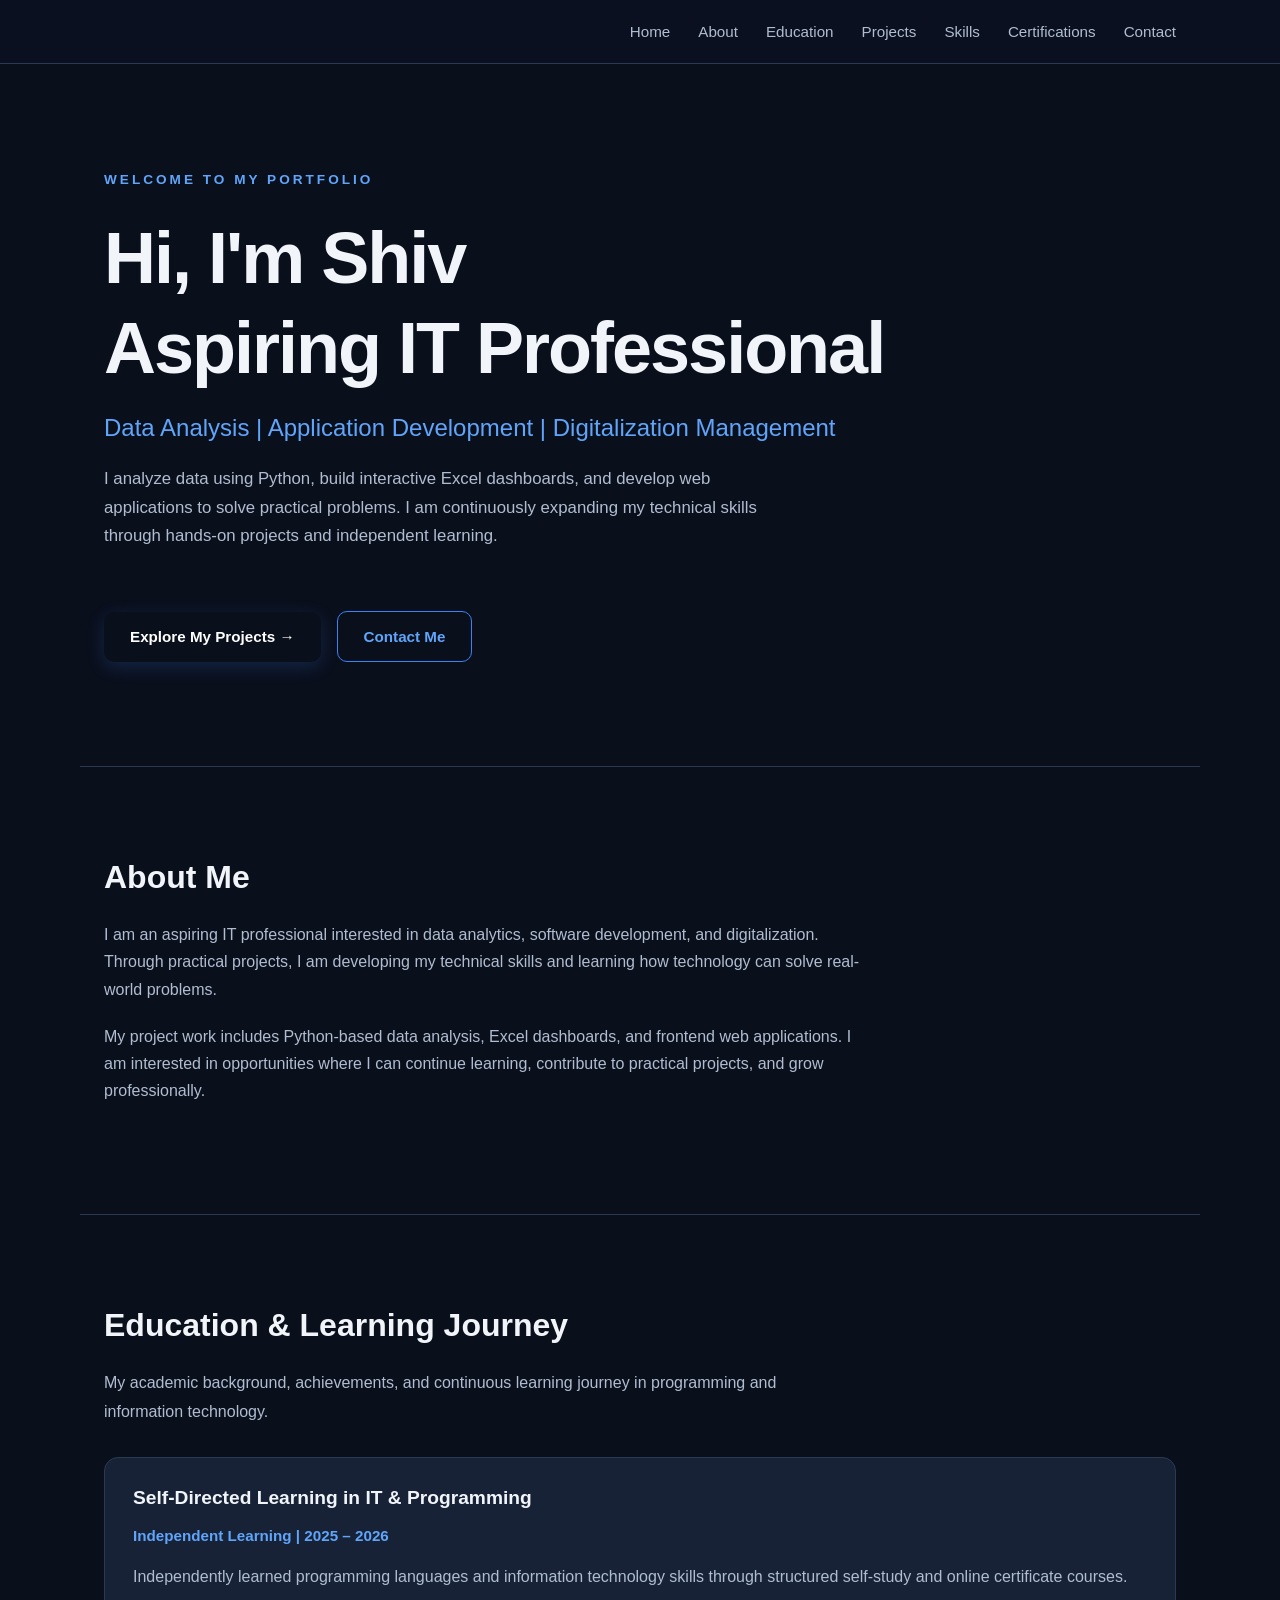
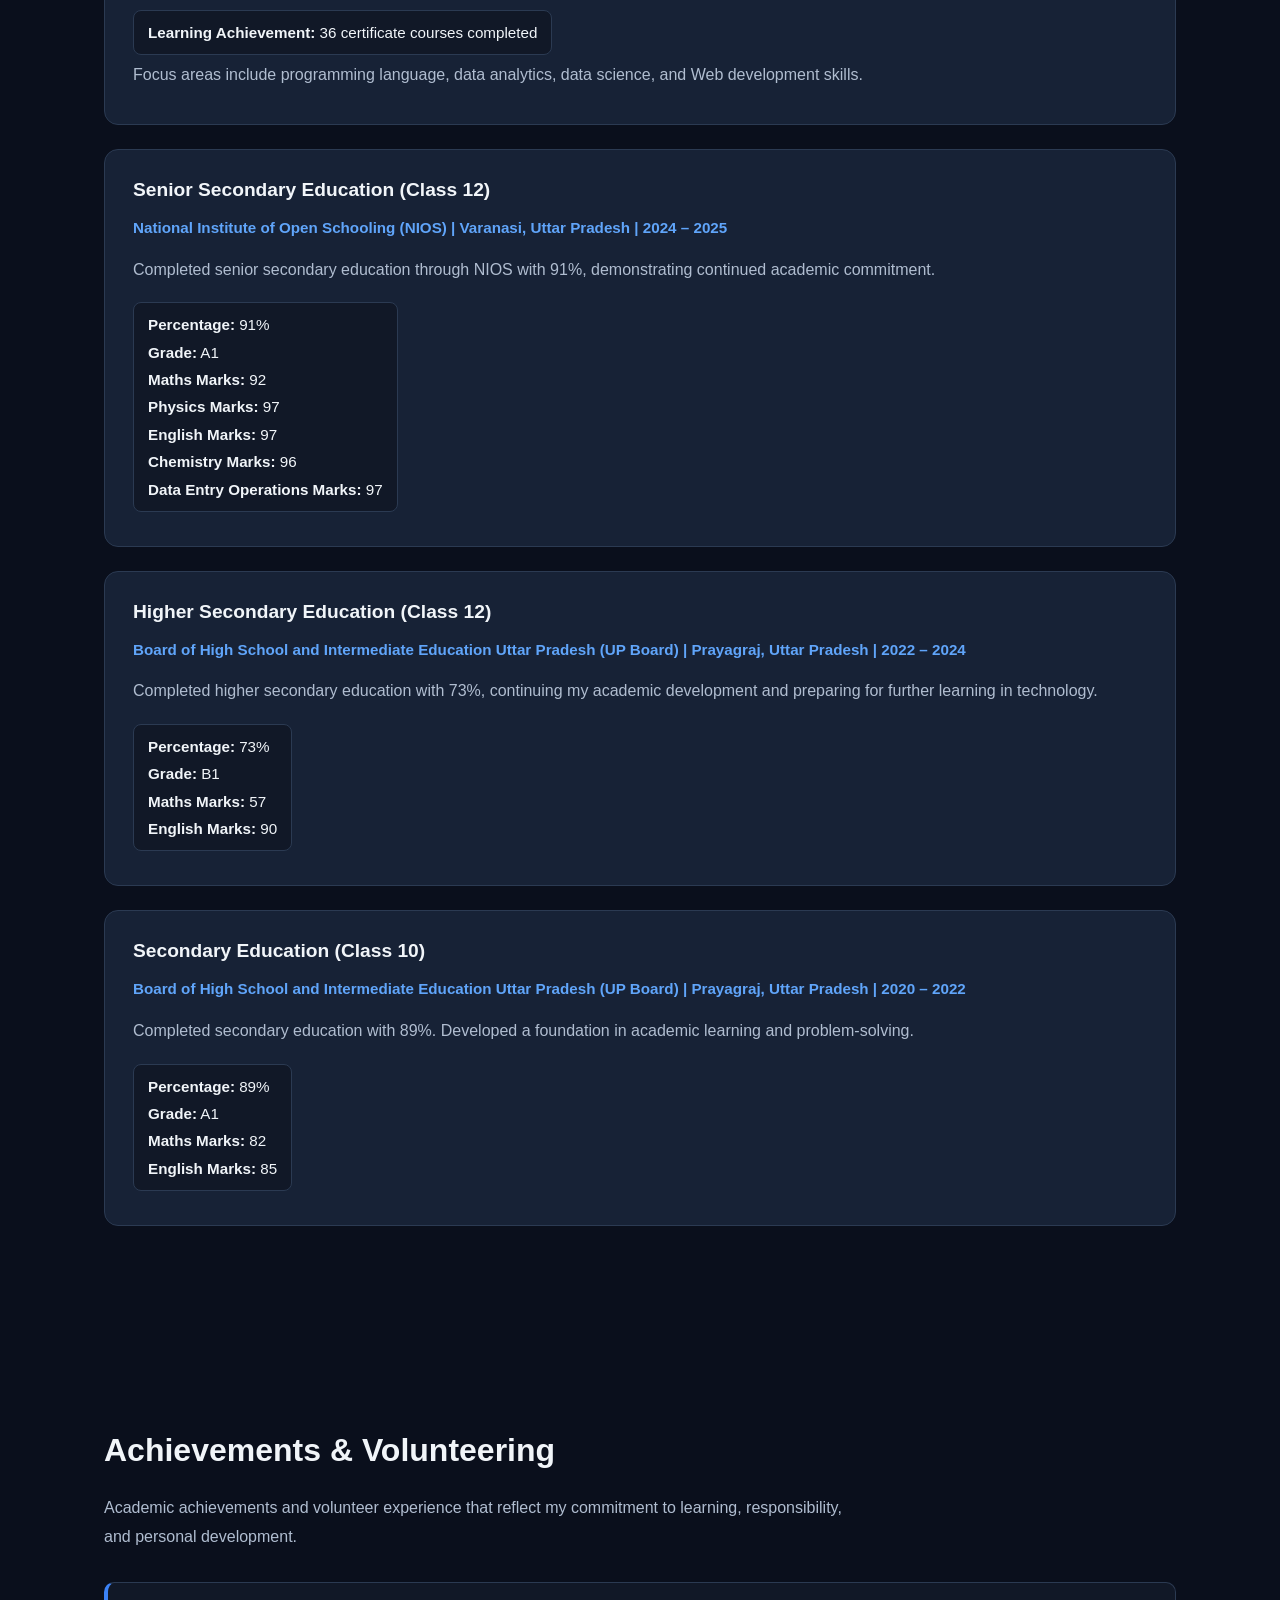
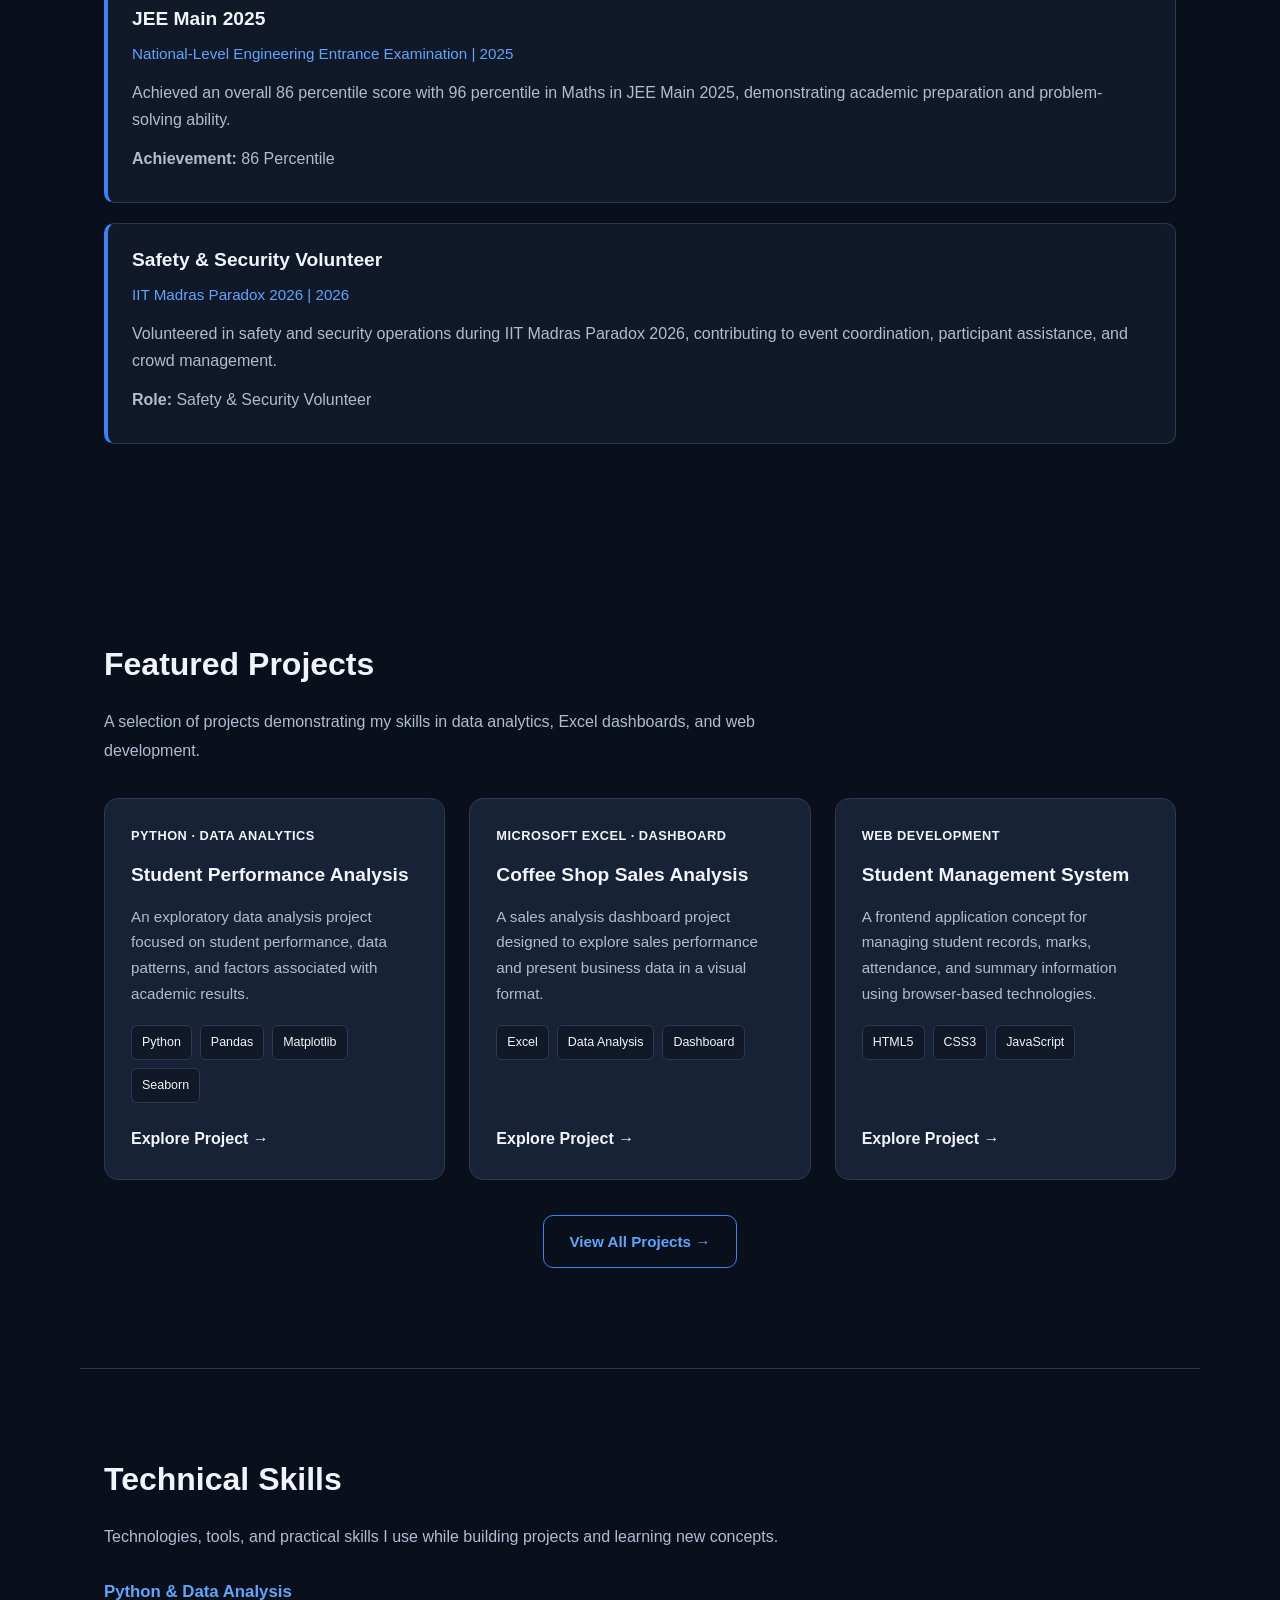
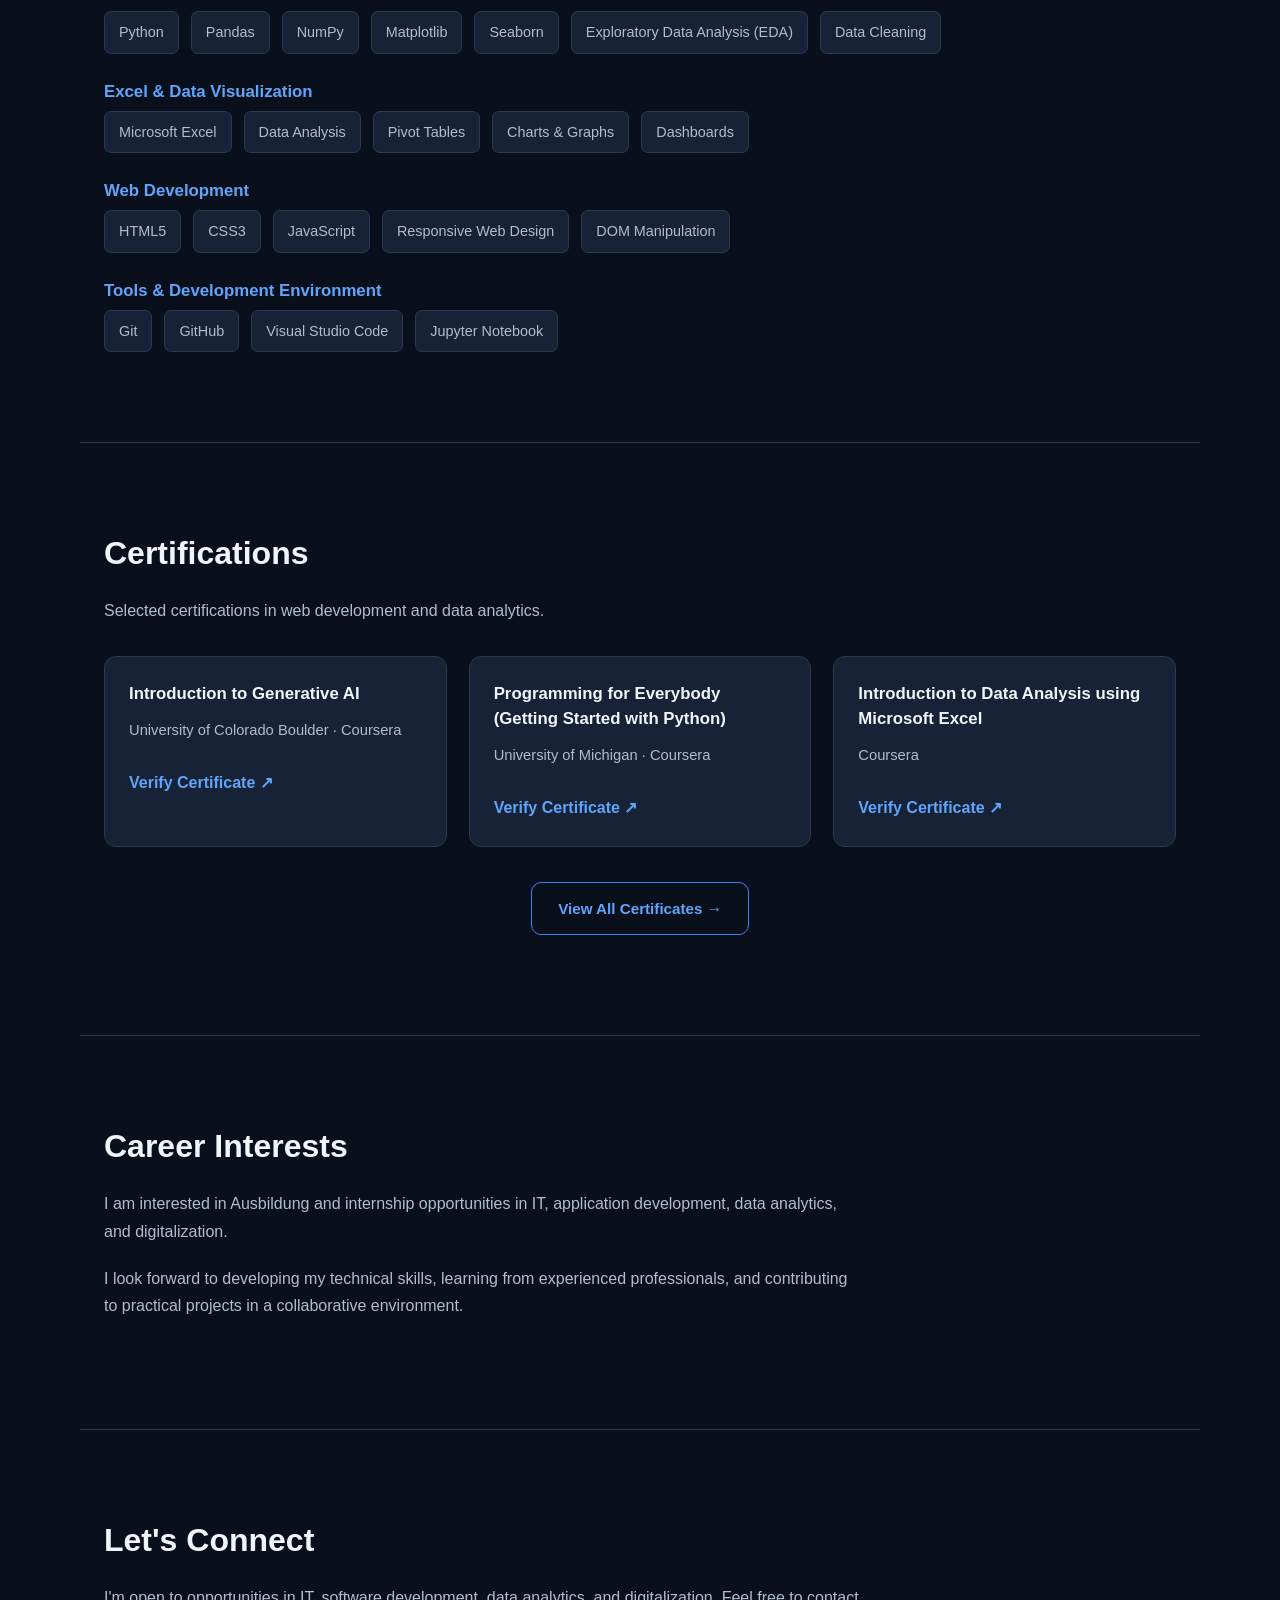
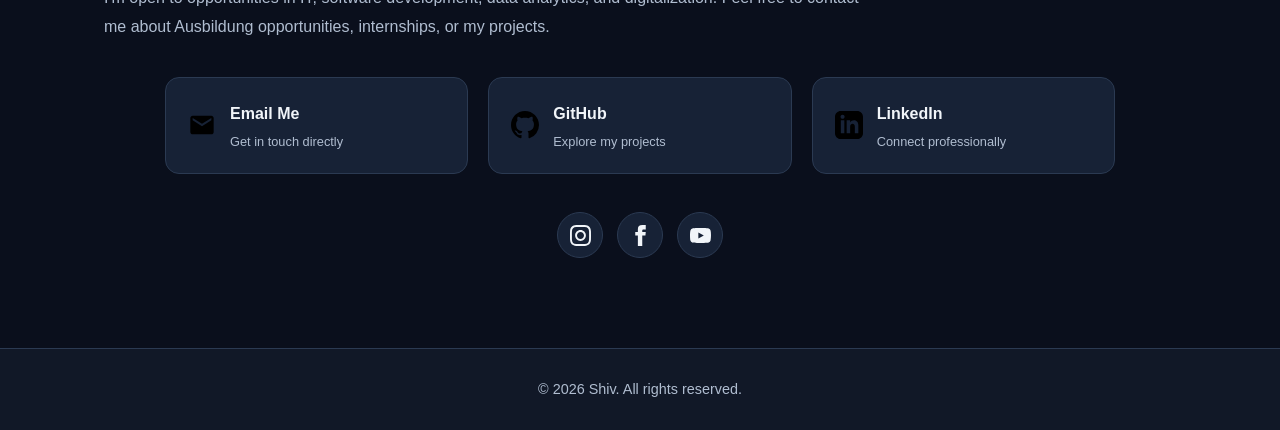
==== index.html @ b9465abb "Initial commit: Personal Portfolio Website" ====
<!DOCTYPE html>

<head>
    <!-- Define character encoding -->
    <meta charset="UTF-8">

    <!-- Make the website responsive on mobile devices -->
    <meta name="viewport" content="width=device-width, initial-scale=1.0">

    <!-- Website title shown in the browser tab -->
    <title>Shiv | IT & Data Portfolio</title>

    <!-- Website favicon shown in the browser tab -->
<link rel="icon" type="image/svg+xml" href="assets/icons/favicon.svg">

    <!-- Description for search engines -->
    <meta name="description"
        content="Explore my portfolio featuring data analytics, Excel dashboards, Python projects, software development, and web applications.">

    <!-- Connect the main CSS stylesheet -->
    <link rel="stylesheet" href="css/style.css">
</head>



<!-- =========================================
     HEADER AND NAVIGATION
     ========================================= -->

<header>
    <nav>

        <!-- Website logo -->
        <a href="index.html" class="logo">
            <!-- Add your name or logo here later -->
            
        </a>

        <!-- Main navigation links in the requested order -->
        <ul>
            <!-- 1. Home -->
            <li><a href="#home">Home</a></li>

            <!-- 2. About -->
            <li><a href="#about">About</a></li>

            <!-- 3. Education -->
            <li><a href="#education">Education</a></li>

            <!-- 4. Projects -->
            <a href="#projects">Projects</a>

            <!-- 5. Skills -->
            <li><a href="#skills">Skills</a></li>

            <!-- 6. Certifications -->
            <li><a href="certifications.html">Certifications</a></li>

            <!-- 7. Contact -->
            <li><a href="#contact">Contact</a></li>
        </ul>

    </nav>
</header>


    <!-- =========================================
         MAIN CONTENT
    ========================================== -->

    <main>

        <!-- =====================================
     1. HERO SECTION
     ===================================== -->

<section id="home">

    <!-- Introductory label -->
    <p class="hero-label">WELCOME TO MY PORTFOLIO</p>

    <!-- Main heading -->
    <h1>
        Hi, I'm Shiv
        <br>
        <span>Aspiring IT Professional</span>
    </h1>

    <!-- Professional interests -->
    <h2>
        Data Analysis <span aria-hidden="true">|</span>
        Application Development <span aria-hidden="true">|</span>
        Digitalization Management
    </h2>

    <!-- Short professional introduction -->
    <p>
        I analyze data using Python, build interactive Excel dashboards,
        and develop web applications to solve practical problems.
        I am continuously expanding my technical skills through
        hands-on projects and independent learning.
    </p>

    <!-- Primary hero actions -->
    <div class="hero-actions">

        <!-- Navigate to the projects section on the homepage -->
        <a href="#projects" class="btn btn-primary">
            Explore My Projects →
        </a>

        <!-- Navigate to the contact section on the homepage -->
        <a href="#contact" class="btn btn-secondary">
            Contact Me
        </a>

    </div>

</section>


        <!-- =====================================
             2. ABOUT SECTION
        ====================================== -->

        <section id="about">

            <h2>About Me</h2>

            <p>
                I am an aspiring IT professional interested in data
                analytics, software development, and digitalization.
                Through practical projects, I am developing my technical
                skills and learning how technology can solve
                real-world problems.
            </p>

            <p>
                My project work includes Python-based data analysis,
                Excel dashboards, and frontend web applications.
                I am interested in opportunities where I can continue
                learning, contribute to practical projects, and grow
                professionally.
            </p>

        </section>


       
<!-- =====================================
     3. EDUCATION SECTION
====================================== -->

<section id="education">

    <!-- Section heading and introduction -->
    <h2>Education & Learning Journey</h2>

    <p class="section-description">
        My academic background, achievements, and continuous
        learning journey in programming and information technology.
    </p>


    


    <!-- Education Card 1: Self-Directed Learning -->
    <div class="education-card">

        <h3>Self-Directed Learning in IT & Programming</h3>

        <p class="education-meta">
            Independent Learning |
            2025 – 2026
        </p>

        <p>
            Independently learned programming languages and
            information technology skills through structured
            self-study and online certificate courses.
        </p>

        <p class="education-result">
            <strong>Learning Achievement:</strong>
            36 certificate courses completed
        </p>

        <p>
            Focus areas include programming language, data analytics, data science, and Web development skills.
        </p>

    </div>


    <!-- Education Card 2: Class 12, NIOS Board -->
    <div class="education-card">

        <h3>Senior Secondary Education (Class 12)</h3>

        <p class="education-meta">
            National Institute of Open Schooling (NIOS) |
            Varanasi, Uttar Pradesh |
            2024 – 2025
        </p>

        <p>
            Completed senior secondary education through NIOS
            with 91%, demonstrating continued academic commitment.
        </p>

        <p class="education-result">
            <strong>Percentage:</strong> 91% <br>
            <strong>Grade:</strong> A1 <br>
            <strong>Maths Marks:</strong> 92 <br>
            <strong>Physics  Marks:</strong> 97 <br>
            <strong>English Marks:</strong> 97 <br>
            <strong>Chemistry Marks:</strong> 96 <br>
            <strong>Data Entry Operations Marks:</strong> 97
        </p>

    </div>



    <!-- Education Card 3: Class 12, UP Board -->
    <div class="education-card">

        <h3>Higher Secondary Education (Class 12)</h3>

        <p class="education-meta">
            Board of High School and Intermediate Education Uttar Pradesh (UP Board) |
            Prayagraj, Uttar Pradesh |
            2022 – 2024
        </p>

        <p>
            Completed higher secondary education with 73%,
            continuing my academic development and preparing
            for further learning in technology.
        </p>

        <p class="education-result">
            <strong>Percentage:</strong> 73% <br>
            <strong>Grade:</strong> B1 <br>
            <strong>Maths Marks:</strong> 57 <br>
            <strong>English Marks:</strong> 90
        </p>

    </div>


    <!-- Education Card 1: Class 10 -->
    <div class="education-card">

        <h3>Secondary Education (Class 10)</h3>

        <p class="education-meta">
            Board of High School and Intermediate Education Uttar Pradesh (UP Board) |
            Prayagraj, Uttar Pradesh |
            2020 – 2022
        </p>

        <p>
            Completed secondary education with 89%.
            Developed a foundation in academic learning
            and problem-solving.
        </p>

        <p class="education-result">
            <strong>Percentage:</strong> 89% <br>
            <strong>Grade:</strong> A1 <br>
            <strong>Maths Marks:</strong> 82 <br>
            <strong>English Marks:</strong> 85 <br>
        </p>

    </div>


</section>

        
<!-- ============================================
     ACHIEVEMENTS & VOLUNTEERING SECTION
     ============================================ -->

<section id="achievements">

    <!-- Section heading and introduction -->
    <h2>Achievements & Volunteering</h2>

    <p class="section-description">
        Academic achievements and volunteer experience
        that reflect my commitment to learning,
        responsibility, and personal development.
    </p>

    <!-- Achievement 1: JEE Main -->
    <div class="education-card achievement-card">

        <h3>JEE Main 2025</h3>

        <p class="education-meta">
            National-Level Engineering Entrance Examination |
            2025
        </p>

        <p>
            Achieved an overall 86 percentile score  with 96 percentile in Maths in JEE Main 2025,
            demonstrating academic preparation and
            problem-solving ability.
        </p>

        <p class="education-result">
            <strong>Achievement:</strong> 86 Percentile
        </p>

    </div>

    <!-- Achievement 2: IIT Madras Paradox volunteer experience -->
    <div class="education-card achievement-card">

        <h3>Safety & Security Volunteer</h3>

        <p class="education-meta">
            IIT Madras Paradox 2026 |
            2026
        </p>

        <p>
            Volunteered in safety and security operations
            during IIT Madras Paradox 2026, contributing
            to event coordination, participant assistance,
            and crowd management.
        </p>

        <p class="education-result">
            <strong>Role:</strong> Safety & Security Volunteer
        </p>

        <!-- Add a certificate link here later, if appropriate -->

    </div>

</section>




<!-- Featured Projects section: Highlight practical work across different skills -->
<section id="projects" class="section">
    <div class="container">
        <h2>Featured Projects</h2>

        <p class="section-description">
            A selection of projects demonstrating my skills in data analytics,
            Excel dashboards, and web development.
        </p>

        <div class="featured-projects-grid">

            <!-- Project 1: Python Data Analysis -->
            <article class="featured-project-card">
                <div class="project-category">Python · Data Analytics</div>

                <h3>Student Performance Analysis</h3>

                <p>
                    An exploratory data analysis project focused on student
                    performance, data patterns, and factors associated with
                    academic results.
                </p>

                <div class="project-tags">
                    <span>Python</span>
                    <span>Pandas</span>
                    <span>Matplotlib</span>
                    <span>Seaborn</span>
                </div>

                <a
                    href="projects.html"
                    class="project-card-link"
                >
                    Explore Project →
                </a>
            </article>

            <!-- Project 2: Excel Dashboard -->
            <article class="featured-project-card">
                <div class="project-category">Microsoft Excel · Dashboard</div>

                <h3>Coffee Shop Sales Analysis</h3>

                <p>
                    A sales analysis dashboard project designed to explore
                    sales performance and present business data in a visual
                    format.
                </p>

                <div class="project-tags">
                    <span>Excel</span>
                    <span>Data Analysis</span>
                    <span>Dashboard</span>
                </div>

                <a
                    href="projects.html"
                    class="project-card-link"
                >
                    Explore Project →
                </a>
            </article>

            <!-- Project 3: Frontend Web Development -->
            <article class="featured-project-card">
                <div class="project-category">Web Development</div>

                <h3>Student Management System</h3>

                <p>
                    A frontend application concept for managing student
                    records, marks, attendance, and summary information
                    using browser-based technologies.
                </p>

                <div class="project-tags">
                    <span>HTML5</span>
                    <span>CSS3</span>
                    <span>JavaScript</span>
                </div>

                <a
                    href="projects.html"
                    class="project-card-link"
                >
                    Explore Project →
                </a>
            </article>

        </div>

        <!-- Link to the complete projects collection -->
        <div class="featured-projects-action">
            <a href="projects.html" class="btn btn-secondary">
                View All Projects →
            </a>
        </div>
    </div>
</section>



<!-- =====================================
     5. TECHNICAL SKILLS SECTION
     ===================================== -->

<section id="skills">

    <!-- Section heading and introduction -->
    <h2>Technical Skills</h2>

    <p class="section-description">
        Technologies, tools, and practical skills I use
        while building projects and learning new concepts.
    </p>

    <!-- Category 1: Python programming and data analysis -->
    <div class="skill-group">

        <h3>Python & Data Analysis</h3>

        <div class="skill-tags">
            <span>Python</span>
            <span>Pandas</span>
            <span>NumPy</span>
            <span>Matplotlib</span>
            <span>Seaborn</span>
            <span>Exploratory Data Analysis (EDA)</span>
            <span>Data Cleaning</span>
        </div>

    </div>

    <!-- Category 2: Excel and data visualization -->
    <div class="skill-group">

        <h3>Excel & Data Visualization</h3>

        <div class="skill-tags">
            <span>Microsoft Excel</span>
            <span>Data Analysis</span>
            <span>Pivot Tables</span>
            <span>Charts & Graphs</span>
            <span>Dashboards</span>
        </div>

    </div>

    <!-- Category 3: Front-end web development -->
    <div class="skill-group">

        <h3>Web Development</h3>

        <div class="skill-tags">
            <span>HTML5</span>
            <span>CSS3</span>
            <span>JavaScript</span>
            <span>Responsive Web Design</span>
            <span>DOM Manipulation</span>
        </div>

    </div>

    <!-- Category 4: Development tools and version control -->
    <div class="skill-group">

        <h3>Tools & Development Environment</h3>

        <div class="skill-tags">
            <span>Git</span>
            <span>GitHub</span>
            <span>Visual Studio Code</span>
            <span>Jupyter Notebook</span>
        </div>

    </div>

</section>



        <!-- Certifications section: Two web development certificates and one data analysis certificate -->
<section id="certifications" class="section">
    <div class="container">
        <h2>Certifications</h2>

        <p class="section-description">
            Selected certifications in web development and data analytics.
        </p>

        <div class="certifications-grid">

            <!-- Certificate 1: JavaScript -->
            <article class="certification-card">
                <h3>Introduction to Generative AI</h3>
                <p class="certification-provider">
                    University of Colorado Boulder · Coursera
                </p>
                <a
                    href="https://www.coursera.org/account/accomplishments/verify/P5O3FQPSQKV1"
                    target="_blank"
                    rel="noopener noreferrer"
                >
                    Verify Certificate ↗
                </a>
            </article>

            <!-- Certificate 2: HTML and CSS -->
            <article class="certification-card">
                <h3>Programming for Everybody (Getting Started with Python)</h3>
                <p class="certification-provider">
                    University of Michigan · Coursera
                </p>
                <a
                    href="https://www.coursera.org/account/accomplishments/verify/LO1GB48L0LHB"
                    target="_blank"
                    rel="noopener noreferrer"
                >
                    Verify Certificate ↗
                </a>
            </article>

            <!-- Certificate 3: Data Analysis -->
            <article class="certification-card">
                <h3>Introduction to Data Analysis using Microsoft Excel</h3>
                <p class="certification-provider">
                    Coursera
                </p>
                <a
                    href="https://www.coursera.org/account/accomplishments/verify/R870ZOKE4PAX"
                    target="_blank"
                    rel="noopener noreferrer"
                >
                    Verify Certificate ↗
                </a>
            </article>

        </div>

        <!-- Link to the full certificate collection -->
        <div class="certifications-action">
            <a href="certifications.html" class="btn btn-secondary">
                View All Certificates →
            </a>
        </div>
    </div>
</section>
           

            
    


       

        <!-- =====================================
             7. CAREER INTERESTS SECTION
        ====================================== -->

        <section id="career-interests">

            <h2>Career Interests</h2>

            <p>
                I am interested in Ausbildung and internship opportunities
                in IT, application development, data analytics,
                and digitalization.
            </p>

            <p>
                I look forward to developing my technical skills,
                learning from experienced professionals, and contributing
                to practical projects in a collaborative environment.
            </p>

        </section>


    
      

    
<!-- ============================================
     CONTACT SECTION
     Professional contact links and social profiles
============================================= -->

<section id="contact">

    <!-- Section heading -->
    <h2>Let's Connect</h2>

    <!-- Introduction for recruiters and visitors -->
    <p class="section-description">
        I'm open to opportunities in IT, software development,
        data analytics, and digitalization. Feel free to contact
        me about Ausbildung opportunities, internships, or my projects.
    </p>

    <!-- Primary professional contact links -->
    <div class="contact-primary-links">

        <!-- Email contact: Open Gmail in a new browser tab -->
<a
    href="https://mail.google.com/mail/?view=cm&amp;fs=1&amp;to=werk.shiv%40gmail.com"
    class="contact-primary-btn email"
    target="_blank"
    rel="noopener noreferrer"
    aria-label="Send an email to Shiv using Gmail"
>
    <!-- Email icon -->
    <svg viewBox="0 0 24 24" aria-hidden="true">
        <path d="M20 4H4c-1.1 0-1.99.9-1.99 2L2 18c0 1.1.9 2 2 2h16c1.1 0 2-.9 2-2V6c0-1.1-.9-2-2-2zm0 4l-8 5-8-5V6l8 5 8-5v2z"/>
    </svg>

    <!-- Email button text -->
    <span>
        <strong>Email Me</strong>
        <small>Get in touch directly</small>
    </span>
</a>

        <!-- GitHub profile -->
        <a href="https://github.com/yadavshivkumar"
           target="_blank"
           rel="noopener noreferrer"
           class="contact-primary-btn github">

            <svg viewBox="0 0 24 24" aria-hidden="true">
                <path d="M12 0C5.37 0 0 5.37 0 12c0 5.31 3.435 9.795 8.205 11.385.6.105.825-.255.825-.57 0-.285-.015-1.23-.015-2.235-3.015.555-3.795-.735-4.035-1.41-.135-.345-.72-1.41-1.23-1.695-.42-.225-1.02-.78-.015-.795.945-.015 1.62.87 1.845 1.23 1.08 1.815 2.805 1.305 3.495.99.105-.78.42-1.305.765-1.605-2.67-.3-5.46-1.335-5.46-5.925 0-1.305.465-2.385 1.23-3.225-.12-.3-.54-1.53.12-3.18 0 0 1.005-.315 3.3 1.23.96-.27 1.98-.405 3-.405s2.04.135 3 .405c2.295-1.56 3.3-1.23 3.3-1.23.66 1.65.12 2.88.12 3.18.765.84 1.23 1.905 1.23 3.225 0 4.605-2.805 5.625-5.475 5.925.435.375.81 1.095.81 2.22 0 1.605-.015 2.895-.015 3.3 0 .315.225.69.825.57A12.02 12.02 0 0024 12c0-6.63-5.37-12-12-12z"/>
            </svg>

            <span>
                <strong>GitHub</strong>
                <small>Explore my projects</small>
            </span>
        </a>

        <!-- LinkedIn profile -->
        <a href="https://www.linkedin.com/in/yadavshivkumar"
           target="_blank"
           rel="noopener noreferrer"
           class="contact-primary-btn linkedin">

            <svg viewBox="0 0 24 24" aria-hidden="true">
                <path d="M19 0h-14c-2.761 0-5 2.239-5 5v14c0 2.761 2.239 5 5 5h14c2.762 0 5-2.239 5-5v-14c0-2.761-2.238-5-5-5zm-11 19h-3v-11h3v11zm-1.5-12.268c-.966 0-1.75-.79-1.75-1.764s.784-1.764 1.75-1.764 1.75.79 1.75 1.764-.783 1.764-1.75 1.764zm13.5 12.268h-3v-5.604c0-3.368-4-3.113-4 0v5.604h-3v-11h3v1.765c1.396-2.586 7-2.777 7 2.476v6.759z"/>
            </svg>

            <span>
                <strong>LinkedIn</strong>
                <small>Connect professionally</small>
            </span>
        </a>

    </div>

    <!-- Secondary social media profiles -->
    <div class="contact-social-section">

        

        <div class="contact-social-links">

            <!-- Instagram profile -->
            <a href="https://www.instagram.com/_mr_shivvv/"
               target="_blank"
               rel="noopener noreferrer"
               class="contact-social-icon instagram"
               aria-label="Instagram profile"
               title="Instagram">

                <svg viewBox="0 0 24 24" aria-hidden="true">
                    <path d="M12 2.163c3.204 0 3.584.012 4.85.07 3.252.148 4.771 1.691 4.919 4.919.058 1.265.069 1.645.069 4.849 0 3.205-.012 3.584-.069 4.849-.149 3.225-1.664 4.771-4.919 4.919-1.266.058-1.644.07-4.85.07-3.204 0-3.584-.012-4.849-.07-3.26-.149-4.771-1.699-4.919-4.92-.058-1.265-.07-1.644-.07-4.849 0-3.204.013-3.583.07-4.849.149-3.227 1.664-4.771 4.919-4.919 1.266-.057 1.645-.069 4.849-.069zm0-2.163c-3.259 0-3.667.014-4.947.072-4.358.2-6.78 2.618-6.98 6.98-.059 1.281-.073 1.689-.073 4.948 0 3.259.014 3.668.072 4.948.2 4.358 2.618 6.78 6.98 6.98 1.281.058 1.689.072 4.948.072 3.259 0 3.668-.014 4.948-.072 4.354-.2 6.782-2.618 6.979-6.98.059-1.28.073-1.689.073-4.948 0-3.259-.014-3.667-.072-4.947-.196-4.354-2.617-6.78-6.979-6.98-1.281-.059-1.69-.073-4.949-.073zm0 5.838c-3.403 0-6.162 2.759-6.162 6.162s2.759 6.163 6.162 6.163 6.162-2.759 6.162-6.163c0-3.403-2.759-6.162-6.162-6.162zm0 10.162c-2.209 0-4-1.79-4-4 0-2.209 1.791-4 4-4s4 1.791 4 4c0 2.21-1.791 4-4 4z"/>
                       </svg>
            </a>

            <!-- Facebook profile -->
            <a href="https://www.facebook.com/mai.shivji/"
               target="_blank"
               rel="noopener noreferrer"
               class="contact-social-icon facebook"
               aria-label="Facebook profile"
               title="Facebook">

                <svg viewBox="0 0 24 24" aria-hidden="true">
                    <path d="M9 8H6v4h3v12h5V12h3.642L18 8h-4V6.333C14 5.37 14.5 5 15.5 5H18V0h-3.808C10.59 0 9 1.581 9 4.615V8z"/>
                </svg>
            </a>

            <!-- YouTube channel -->
            <a href="https://www.youtube.com/@lifeofshiivv"
               target="_blank"
               rel="noopener noreferrer"
               class="contact-social-icon youtube"
               aria-label="YouTube channel"
               title="YouTube">

                <svg viewBox="0 0 24 24" aria-hidden="true">
                    <path d="M23.498 6.186a3.016 3.016 0 0 0-2.122-2.136C19.505 3.545 12 3.545 12 3.545s-7.505 0-9.377.505A3.017 3.017 0 0 0 .502 6.186C0 8.07 0 12 0 12s0 3.93.502 5.814a3.016 3.016 0 0 0 2.122 2.136c1.871.505 9.376.505 9.376.505s7.505 0 9.377-.505a3.015 3.015 0 0 0 2.122-2.136C24 15.93 24 12 24 12s0-3.93-.502-5.814zM9.545 15.568V8.432L15.818 12l-6.273 3.568z"/>
                </svg>
            </a>

        </div>
    </div>

</section>


    </main>


    <!-- =========================================
         FOOTER
    ========================================== -->

    <footer>

        <p>
            &copy; 2026 Shiv. All rights reserved.
        </p>

    </footer>

        <!-- JavaScript file -->
    <script src="js/script.js"></script>


</body>

</html>
---- css/style.css ----
/* =========================================
   1. GLOBAL DESIGN SYSTEM
   Define reusable colors, fonts, and spacing
========================================= */


:root {

    /* Main background and surface colours */
    --bg-primary: #0a0f1c;
    --bg-secondary: #111827;
    --bg-card: #172236;

    /* Text colours */
    --text-primary: #f1f5f9;
    --text-secondary: #b0bdd0;

    /* Accent colours */
    --accent-primary: #3b82f6;
    --accent-hover: #60a5fa;

    /* Borders and effects */
    --border-color: #2b3a52;

    /* Layout */
    --container-width: 1120px;
}

/* Remove default browser spacing */
* {
    margin: 0;
    padding: 0;
    box-sizing: border-box;
}

/* Smooth scrolling when navigation links are clicked */
html {
    scroll-behavior: smooth;
    scroll-padding-top: 90px;
}

/* Default website typography and background */
body {
    font-family: Arial, Helvetica, sans-serif;
    background-color: var(--bg-primary);
    color: var(--text-primary);
    line-height: 1.7;
}

/* Make links inherit the website's design */
a {
    color: inherit;
    text-decoration: none;
}

/* Keep images within their containers */
img {
    max-width: 100%;
    display: block;
}

/* Consistent heading spacing */
h1,
h2,
h3 {
    line-height: 1.25;
}

/* Main section heading */
section h2 {
    font-size: 2rem;
    margin-bottom: 24px;
}

/* Paragraph text */
p {
    color: var(--text-secondary);
}

/* =========================================
   2. HEADER AND NAVIGATION
========================================= */

/* Header stays visible while scrolling */
header {
    background-color: rgba(11, 17, 32, 0.95);
    border-bottom: 1px solid var(--border-color);
    position: sticky;
    top: 0;
    z-index: 1000;
}

/* Navigation layout */
nav {
    max-width: var(--container-width);
    margin: 0 auto;
    padding: 18px 24px;

    display: flex;
    justify-content: space-between;
    align-items: center;
    gap: 24px;
}

/* Logo styling */
.logo {
    font-size: 1.7rem;
    font-weight: 700;
    letter-spacing: -1px;
}

/* Blue dot after the logo */
.logo span {
    color: var(--accent-primary);
}

/* Navigation links layout */
nav ul {
    list-style: none;

    display: flex;
    align-items: center;
    gap: 28px;
}

/* Individual navigation links */
nav ul a {
    color: var(--text-secondary);
    font-size: 0.95rem;
    transition: color 0.3s ease;
}

/* Highlight links when hovered */
nav ul a:hover {
    color: var(--accent-hover);
}

/* =========================================
   3. MAIN CONTENT LAYOUT
========================================= */

/* Consistent horizontal spacing for all sections */
main section {
    max-width: var(--container-width);
    margin: 0 auto;
    padding: 90px 24px;
}

/* =========================================
   4. HERO SECTION
========================================= */

/* Center the main introduction */
#home {
    min-height: 78vh;

    display: flex;
    flex-direction: column;
    justify-content: center;
    align-items: flex-start;
}

/* Small introductory label */
#home > p:first-child {
    color: var(--accent-hover);
    font-size: 0.85rem;
    font-weight: 700;
    letter-spacing: 3px;
    margin-bottom: 22px;
}

/* Main hero heading */
#home h1 {
    font-size: clamp(2.5rem, 6vw, 4.5rem);
    font-weight: 800;
    letter-spacing: -2px;
    margin-bottom: 20px;
}

/* Hero subtitle */
#home h2 {
    color: var(--accent-hover);
    font-size: clamp(1.1rem, 2.5vw, 1.5rem);
    font-weight: 500;
    margin-bottom: 22px;
}

/* Hero description */
#home > p:nth-of-type(2) {
    max-width: 680px;
    font-size: 1.05rem;
    margin-bottom: 30px;
}

/* =========================================
   5. BUTTON STYLES
========================================= */

/* Give hero and project links a button appearance */
#home > a,
#featured-projects > a,
#contact > a {
    display: inline-block;
    background-color: var(--accent-primary);
    color: #ffffff;

    padding: 12px 22px;
    margin: 6px 10px 6px 0;

    border: 1px solid var(--accent-primary);
    border-radius: 8px;

    font-weight: 600;
    transition:
        background-color 0.3s ease,
        transform 0.3s ease;
}

/* Button hover effect */
#home > a:hover,
#featured-projects > a:hover,
#contact > a:hover {
    background-color: var(--accent-hover);
    transform: translateY(-2px);
}

/* =========================================
   6. ABOUT, SKILLS AND CAREER SECTIONS
========================================= */

/* Add a subtle divider between major sections */
#about,
#skills,
#featured-projects,
#career-interests,
#contact {
    border-top: 1px solid var(--border-color);
}

/* Section heading accent */
section h2 {
    color: var(--text-primary);
}

/* Skills subsection headings */
#skills h3 {
    color: var(--accent-hover);
    font-size: 1.05rem;
    margin-top: 24px;
    margin-bottom: 8px;
}

/* Keep introductory paragraphs readable */
#about p,
#featured-projects p,
#career-interests p,
#contact p {
    max-width: 760px;
    margin-bottom: 20px;
}

/* =========================================
   7. FOOTER
========================================= */

/* Footer styling */
footer {
    padding: 28px 24px;
    text-align: center;

    background-color: var(--bg-secondary);
    border-top: 1px solid var(--border-color);
}

/* Footer text */
footer p {
    font-size: 0.9rem;
}

/* =========================================
   8. RESPONSIVE DESIGN
   Adjust the layout for smaller screens
========================================= */

@media (max-width: 768px) {

    /* Reduce navigation spacing */
    nav {
        padding: 16px 20px;
        flex-wrap: wrap;
    }

    /* Allow navigation links to wrap on small screens */
    nav ul {
        gap: 14px;
        flex-wrap: wrap;
    }

    /* Slightly smaller navigation text */
    nav ul a {
        font-size: 0.88rem;
    }

    /* Reduce section spacing */
    main section {
        padding: 65px 20px;
    }

    /* Adjust hero heading for mobile */
    #home h1 {
        letter-spacing: -1px;
    }

    /* Adjust section headings */
    section h2 {
        font-size: 1.7rem;
    }
}

/* Extra adjustments for narrow mobile screens */
@media (max-width: 480px) {

    /* Stack the logo and navigation vertically */
    nav {
        flex-direction: column;
        align-items: flex-start;
    }

    /* Use two navigation columns when space is limited */
    nav ul {
        display: grid;
        grid-template-columns: repeat(3, auto);
        gap: 10px 18px;
    }

    /* Reduce hero section height */
    #home {
        min-height: 70vh;
    }

    /* Make buttons more comfortable to tap */
    #home > a,
    #featured-projects > a,
    #contact > a {
        padding: 11px 16px;
    }
}

/* =========================================
   EDUCATION SECTION
   Display educational background clearly
========================================= */

/* Education section styling */
#education {
    border-top: 1px solid var(--border-color);
}

/* Education card layout */
.education-card {
    background-color: var(--bg-secondary);
    border: 1px solid var(--border-color);
    border-left: 4px solid var(--accent-primary);
    border-radius: 10px;

    padding: 24px;
    margin-bottom: 20px;

    transition: transform 0.3s ease, border-color 0.3s ease;
}

/* Subtle hover effect */
.education-card:hover {
    transform: translateY(-4px);
    border-color: var(--accent-primary);
}

/* Degree or qualification title */
.education-card h3 {
    color: var(--text-primary);
    font-size: 1.2rem;
    margin-bottom: 10px;
}

/* Institution, year, and other details */
.education-card p {
    margin-bottom: 6px;
}

/* Highlight dates and qualification details */
.education-card .education-meta {
    color: var(--accent-hover);
    font-size: 0.95rem;
    margin-bottom: 12px;
}


/* =========================================
   CERTIFICATIONS SECTION
   Present professional courses and certificates
========================================= */

#certifications {
    border-top: 1px solid var(--border-color);
}

/* Certification cards grid */
.certifications-grid {
    display: grid;
    grid-template-columns: repeat(3, minmax(0, 1fr));
    gap: 20px;
}

/* Individual certification card */
.certification-card {
    background-color: var(--bg-secondary);
    border: 1px solid var(--border-color);
    border-radius: 10px;

    padding: 22px;

    transition: transform 0.3s ease, border-color 0.3s ease;
}

/* Hover effect */
.certification-card:hover {
    transform: translateY(-4px);
    border-color: var(--accent-primary);
}

/* Certification title */
.certification-card h3 {
    color: var(--text-primary);
    font-size: 1.05rem;
    margin-bottom: 12px;
}

/* Certification provider and other details */
.certification-card p {
    font-size: 0.92rem;
    margin-bottom: 12px;
}

/* Certificate verification link */
.certification-card a {
    color: var(--accent-hover);
    font-weight: 600;
}

.certification-card a:hover {
    text-decoration: underline;
}

/* Responsive layout for tablets */
@media (max-width: 900px) {
    .certifications-grid {
        grid-template-columns: repeat(2, minmax(0, 1fr));
    }
}

/* Responsive layout for mobile phones */
@media (max-width: 560px) {
    .certifications-grid {
        grid-template-columns: 1fr;
    }
}






/* ============================================
   CONTACT SECTION - PROFESSIONAL LAYOUT
   ============================================ */

/* Primary contact buttons ka responsive grid */
.contact-primary-links {
    display: grid;
    grid-template-columns: repeat(3, minmax(0, 1fr));
    gap: 20px;
    max-width: 950px;
    margin: 35px auto 0;
}

/* Email, GitHub aur LinkedIn buttons */
.contact-primary-btn {
    display: flex;
    align-items: center;
    gap: 14px;
    min-width: 0;
    padding: 22px;
    color: var(--text-primary);
    background: var(--bg-card);
    border: 1px solid var(--border-color);
    border-radius: 14px;
    text-decoration: none;
    transition:
        transform 0.3s ease,
        border-color 0.3s ease,
        background-color 0.3s ease;
}

/* Button icons */
.contact-primary-btn svg {
    flex-shrink: 0;
    width: 28px;
    height: 28px;
    fill: var(--accent-color);
}

/* Button text container */
.contact-primary-btn span {
    display: flex;
    flex-direction: column;
    gap: 5px;
    min-width: 0;
}

/* Main button label */
.contact-primary-btn strong {
    color: var(--text-primary);
    font-size: 1rem;
}

/* Supporting text */
.contact-primary-btn small {
    color: var(--text-secondary);
    font-size: 0.8rem;
    line-height: 1.5;
}

/* Hover effect */
.contact-primary-btn:hover {
    transform: translateY(-4px);
    border-color: var(--accent-color);
    background: var(--bg-secondary);
}

/* Keyboard focus visibility */
.contact-primary-btn:focus-visible,
.contact-social-icon:focus-visible {
    outline: 2px solid var(--accent-color);
    outline-offset: 4px;
}

/* Secondary social media section */
.contact-social-section {
    margin-top: 38px;
    text-align: center;
}

/* Secondary social section heading */
.contact-social-section > p {
    margin-bottom: 18px;
    color: var(--text-secondary);
    font-size: 0.95rem;
}

/* Small social media icon buttons */
.contact-social-links {
    display: flex;
    justify-content: center;
    align-items: center;
    flex-wrap: wrap;
    gap: 14px;
}

/* Individual social icon */
.contact-social-icon {
    display: inline-flex;
    align-items: center;
    justify-content: center;
    width: 46px;
    height: 46px;
    color: var(--text-primary);
    background: var(--bg-card);
    border: 1px solid var(--border-color);
    border-radius: 50%;
    text-decoration: none;
    transition:
        transform 0.3s ease,
        border-color 0.3s ease,
        background-color 0.3s ease;
}

/* Social SVG icon size */
.contact-social-icon svg {
    width: 21px;
    height: 21px;
    fill: currentColor;
}

/* Social icon hover */
.contact-social-icon:hover {
    transform: translateY(-3px);
    border-color: var(--accent-color);
    background: var(--bg-secondary);
}

/* Tablet layout */
@media (max-width: 850px) {
    .contact-primary-links {
        grid-template-columns: 1fr;
        max-width: 550px;
    }

    .contact-primary-btn {
        padding: 20px;
    }
}

/* Mobile layout */
@media (max-width: 600px) {
    .contact-primary-links {
        gap: 14px;
        margin-top: 25px;
    }

    .contact-primary-btn {
        padding: 17px;
    }

    .contact-social-section {
        margin-top: 30px;
    }

    .contact-social-icon {
        width: 44px;
        height: 44px;
    }
}

/* Respect reduced-motion preferences */
@media (prefers-reduced-motion: reduce) {
    .contact-primary-btn,
    .contact-social-icon {
        transition: none;
    }

    .contact-primary-btn:hover,
    .contact-social-icon:hover {
        transform: none;
    }
}




/* =========================================
   SHARED SECTION STYLES
   Common styles for Education and Certifications
========================================= */

/* Small description below section headings */
.section-description {
    max-width: 750px;
    margin-bottom: 30px;
    font-size: 1rem;
    line-height: 1.8;
}

/* =========================================
   EDUCATION SECTION
========================================= */

/* Space between education cards */
#education .education-card {
    background-color: var(--bg-secondary);
    border: 1px solid var(--border-color);
    border-left: 4px solid var(--accent-primary);
    border-radius: 12px;

    padding: 26px;
    margin-top: 22px;

    transition: transform 0.3s ease, border-color 0.3s ease;
}

/* Lift the card slightly on hover */
#education .education-card:hover {
    transform: translateY(-4px);
    border-color: var(--accent-primary);
}

/* Degree or qualification title */
#education .education-card h3 {
    color: var(--text-primary);
    font-size: 1.25rem;
    margin-bottom: 12px;
}

/* Institution and academic years */
#education .education-card .education-meta {
    color: var(--accent-hover);
    font-size: 0.95rem;
    font-weight: 600;
    margin-bottom: 14px;
}

/* Education description */
#education .education-card p:last-child {
    line-height: 1.8;
}


/* =========================================
   CERTIFICATIONS SECTION
========================================= */

/* Display certificate cards in a responsive grid */
.certifications-grid {
    display: grid;

    /* Three columns on larger screens */
    grid-template-columns: repeat(3, minmax(0, 1fr));

    gap: 22px;
    margin-top: 28px;
}

/* Individual certification card */
.certification-card {
    background-color: var(--bg-card);
    border: 1px solid var(--border-color);
    border-radius: 12px;

    padding: 24px;

    display: flex;
    flex-direction: column;
    align-items: flex-start;

    min-height: 160px;

    transition:
        transform 0.3s ease,
        border-color 0.3s ease,
        box-shadow 0.3s ease;
}

/* Card hover effect */
.certification-card:hover {
    transform: translateY(-5px);
    border-color: var(--accent-primary);

    box-shadow: 0 10px 30px rgba(0, 0, 0, 0.2);
}

/* Certificate name */
.certification-card h3 {
    color: var(--text-primary);
    font-size: 1.05rem;
    line-height: 1.5;

    margin-bottom: 12px;
}

/* Issuing organization */
.certification-card p {
    font-size: 0.92rem;
    line-height: 1.7;
}

/* Certificate verification links */
.certification-card a {
    display: inline-block;
    color: var(--accent-hover);
    font-weight: 600;

    margin-top: 14px;
}

/* Verification link hover */
.certification-card a:hover {
    text-decoration: underline;
}

/* =========================================
   CERTIFICATIONS ACTION BUTTON
========================================= */

/* Space above the View All Certificates button */
.certifications-action {
    margin-top: 32px;
}

/* =========================================
   TECHNICAL SKILLS
========================================= */

/* Individual skill category */
.skill-group {
    margin-top: 28px;
}

/* Category heading */
.skill-group h3 {
    color: var(--accent-hover);
    font-size: 1.1rem;
    margin-bottom: 14px;
}

/* Arrange skill tags in rows */
.skill-tags {
    display: flex;
    flex-wrap: wrap;
    gap: 12px;
}

/* Individual skill tag */
.skill-tags span {
    display: inline-block;

    background-color: var(--bg-card);
    border: 1px solid var(--border-color);
    border-radius: 7px;

    color: var(--text-secondary);
    padding: 8px 14px;

    font-size: 0.9rem;

    transition:
        color 0.3s ease,
        border-color 0.3s ease;
}

/* Highlight skill tags on hover */
.skill-tags span:hover {
    color: var(--text-primary);
    border-color: var(--accent-primary);
}

/* =========================================
   FEATURED PROJECTS PLACEHOLDER
========================================= */

/* Temporary featured-project panel */
.featured-projects-placeholder {
    background-color: var(--bg-secondary);
    border: 1px solid var(--border-color);
    border-radius: 12px;

    padding: 30px;
    margin-top: 25px;
}

/* Placeholder heading */
.featured-projects-placeholder h3 {
    font-size: 1.25rem;
    margin-bottom: 12px;
}

/* Placeholder description */
.featured-projects-placeholder p {
    max-width: 650px;
    margin-bottom: 20px;
}

/* =========================================
   CONTACT SECTION
========================================= */

/* Arrange contact buttons horizontally */
.contact-links {
    display: flex;
    flex-wrap: wrap;
    gap: 12px;
}

/* Remove extra margins from contact buttons */
.contact-links .btn {
    margin: 0;
}

/* Secondary button style */
.btn-secondary {
    background-color: transparent !important;
    color: var(--accent-hover) !important;
    border: 1px solid var(--accent-primary) !important;
}

/* Secondary button hover */
.btn-secondary:hover {
    background-color: var(--bg-card) !important;
}


/* =========================================
   RESPONSIVE DESIGN
========================================= */

/* Tablets and smaller laptops */
@media (max-width: 900px) {

    /* Two columns for certificate cards */
    .certifications-grid {
        grid-template-columns: repeat(2, minmax(0, 1fr));
    }

}

/* Mobile phones */
@media (max-width: 560px) {

    /* One column for certificate cards */
    .certifications-grid {
        grid-template-columns: 1fr;
    }

    /* Reduce card padding on smaller screens */
    #education .education-card,
    .certification-card,
    .featured-projects-placeholder {
        padding: 20px;
    }

    /* Smaller education headings */
    #education .education-card h3 {
        font-size: 1.1rem;
    }

    /* Stack contact buttons vertically */
    .contact-links {
        flex-direction: column;
        align-items: flex-start;
    }

}

/* Featured projects: Responsive card grid */
.featured-projects-grid {
    display: grid;
    grid-template-columns: repeat(3, minmax(0, 1fr));
    gap: 24px;
    margin-top: 32px;
}

/* Individual featured project card */
.featured-project-card {
    display: flex;
    flex-direction: column;
    align-items: flex-start;
    padding: 26px;
    background: var(--bg-card);
    border: 1px solid var(--border-color);
    border-radius: 14px;
    transition: transform 0.25s ease, border-color 0.25s ease;
}

/* Hover effect */
.featured-project-card:hover {
    transform: translateY(-5px);
    border-color: var(--accent-blue);
}

/* Project category label */
.project-category {
    margin-bottom: 14px;
    color: var(--accent-blue);
    font-size: 0.8rem;
    font-weight: 700;
    letter-spacing: 0.5px;
    text-transform: uppercase;
}

/* Project title */
.featured-project-card h3 {
    margin-bottom: 14px;
    color: var(--text-primary);
    font-size: 1.2rem;
    line-height: 1.5;
}

/* Project description */
.featured-project-card p {
    margin-bottom: 18px;
    color: var(--text-secondary);
    font-size: 0.95rem;
    line-height: 1.7;
}

/* Technology tags */
.project-tags {
    display: flex;
    flex-wrap: wrap;
    gap: 8px;
    margin-bottom: 22px;
}

/* Individual tag */
.project-tags span {
    padding: 6px 10px;
    color: var(--text-primary);
    background: var(--bg-secondary);
    border: 1px solid var(--border-color);
    border-radius: 6px;
    font-size: 0.78rem;
}

/* Project navigation link */
.project-card-link {
    margin-top: auto;
    color: var(--accent-blue);
    font-weight: 600;
    text-decoration: none;
}

.project-card-link:hover {
    text-decoration: underline;
}

/* View all projects button */
.featured-projects-action {
    margin-top: 32px;
    text-align: center;
}

/* Tablet layout */
@media (max-width: 950px) {
    .featured-projects-grid {
        grid-template-columns: repeat(2, minmax(0, 1fr));
    }
}

/* Mobile layout */
@media (max-width: 600px) {
    .featured-projects-grid {
        grid-template-columns: 1fr;
    }

    .featured-project-card {
        padding: 22px;
    }
}








/* ============================================
   CONTACT FORM STYLING
   ============================================ */

/* Contact form ka main container */
.contact-form {
    max-width: 650px;
    margin: 32px auto 0;
    padding: 30px;
    background: var(--bg-card);
    border: 1px solid var(--border-color);
    border-radius: 16px;
}

/* Har input field ka container */
.contact-form .form-group {
    display: flex;
    flex-direction: column;
    gap: 8px;
    margin-bottom: 22px;
}

/* Input labels */
.contact-form label {
    color: var(--text-primary);
    font-size: 0.95rem;
    font-weight: 600;
}

/* Text inputs aur message area */
.contact-form input,
.contact-form textarea {
    width: 100%;
    padding: 13px 15px;
    color: var(--text-primary);
    background: var(--bg-secondary);
    border: 1px solid var(--border-color);
    border-radius: 8px;
    font: inherit;
    transition: border-color 0.3s ease, box-shadow 0.3s ease;
}

/* Message area ko vertically resize kar sakte hain */
.contact-form textarea {
    min-height: 140px;
    resize: vertical;
}

/* Input focus hone par blue highlight */
.contact-form input:focus,
.contact-form textarea:focus {
    outline: none;
    border-color: var(--accent-color);
    box-shadow: 0 0 0 3px rgba(59, 130, 246, 0.15);
}

/* Placeholder text ka color */
.contact-form input::placeholder,
.contact-form textarea::placeholder {
    color: var(--text-secondary);
    opacity: 0.8;
}

/* Submit button */
.contact-form button {
    cursor: pointer;
    font: inherit;
}

/* Form submission status message */
#form-status {
    margin-top: 16px;
    color: var(--text-secondary);
    line-height: 1.6;
}

/* Mobile devices ke liye spacing adjust karein */
@media (max-width: 600px) {
    .contact-form {
        padding: 20px;
    }
}








/* ============================================
   EDUCATION SECTION - ENHANCED STYLING
   ============================================ */

/* Education cards ke beech consistent spacing */
#education .education-card {
    position: relative;
    margin-bottom: 24px;
    padding: 28px;
    background: var(--bg-card);
    border: 1px solid var(--border-color);
    border-radius: 14px;
    transition: transform 0.3s ease, border-color 0.3s ease;
}

/* Hover par card ko subtle highlight karna */
#education .education-card:hover {
    transform: translateY(-4px);
    border-color: var(--accent-color);
}

/* Qualification ka title */
#education .education-card h3 {
    margin-bottom: 12px;
    color: var(--text-primary);
    font-size: 1.2rem;
}

/* Board, location aur year ki details */
#education .education-meta {
    margin-bottom: 16px;
    color: var(--accent-color);
    font-size: 0.9rem;
    line-height: 1.8;
}

/* Education card ka description */
#education .education-card > p {
    color: var(--text-secondary);
    line-height: 1.8;
}

/* Percentage aur learning achievement ko highlight karna */
#education .education-card .education-result {
    display: inline-block;
    margin-top: 12px;
    padding: 8px 14px;
    color: var(--text-primary);
    background: var(--bg-secondary);
    border: 1px solid var(--border-color);
    border-radius: 8px;
    font-size: 0.95rem;
}

/* Achievement ki value ko blue accent dena */
#education .education-result strong {
    color: var(--accent-color);
}

/* Mobile screens ke liye spacing adjust karna */
@media (max-width: 600px) {
    #education .education-card {
        padding: 20px;
    }

    #education .education-card h3 {
        font-size: 1.05rem;
    }

    #education .education-meta {
        font-size: 0.85rem;
    }
}









/* ============================================
   ACHIEVEMENTS & VOLUNTEERING
   Reuse existing education card design
   ============================================ */

#achievements .achievement-card {
    margin-bottom: 20px;
}

/* Keep achievement descriptions readable */
#achievements .achievement-card p {
    line-height: 1.7;
}

/* Highlight achievement details */
#achievements .achievement-card .education-result {
    margin-top: 12px;
}






/* =========================================
   VIEW ALL PROJECTS & CERTIFICATES BUTTONS
   ========================================= */

/* Center both buttons below their respective sections. */
.featured-projects-action,
.certifications-action {
    display: flex;
    justify-content: center;
    margin-top: 35px;
    padding-bottom: 10px;
}

/* Shared styling for both buttons. */
.featured-projects-action .btn,
.certifications-action .btn {
    display: inline-flex;
    align-items: center;
    justify-content: center;
    gap: 10px;

    min-height: 48px;
    padding: 13px 26px;

    color: var(--accent-blue);
    background: transparent;
    border: 1px solid var(--accent-blue);
    border-radius: 10px;

    font-size: 0.95rem;
    font-weight: 600;
    text-align: center;
    text-decoration: none;

    transition:
        background 0.25s ease,
        color 0.25s ease,
        border-color 0.25s ease,
        transform 0.25s ease,
        box-shadow 0.25s ease;
}

/* Shared hover effect for both buttons. */
.featured-projects-action .btn:hover,
.certifications-action .btn:hover {
    color: #ffffff;
    background: var(--accent-blue);
    border-color: var(--accent-blue);
    transform: translateY(-3px);
    box-shadow: 0 6px 18px rgb(59 130 246 / 20%);
}

/* Make keyboard focus visible for accessibility. */
.featured-projects-action .btn:focus-visible,
.certifications-action .btn:focus-visible {
    outline: 2px solid var(--accent-blue);
    outline-offset: 4px;
}

/* Add a subtle press effect when clicked. */
.featured-projects-action .btn:active,
.certifications-action .btn:active {
    transform: translateY(0);
}

/* Respect reduced-motion preferences. */
@media (prefers-reduced-motion: reduce) {
    .featured-projects-action .btn,
    .certifications-action .btn {
        transition: none;
    }

    .featured-projects-action .btn:hover,
    .certifications-action .btn:hover {
        transform: none;
    }
}








/* =========================================
   HERO SECTION ACTION BUTTONS
   ========================================= */

/* Arrange hero buttons neatly with consistent spacing. */
.hero-actions {
    display: flex;
    flex-wrap: wrap;
    align-items: center;
    gap: 16px;
    margin-top: 30px;
}

/* Shared styling for both hero buttons. */
.hero-actions .btn {
    display: inline-flex;
    align-items: center;
    justify-content: center;
    gap: 10px;

    min-height: 50px;
    padding: 14px 26px;

    border: 1px solid var(--accent-blue);
    border-radius: 10px;

    font-size: 0.95rem;
    font-weight: 600;
    line-height: 1.4;
    text-align: center;
    text-decoration: none;

    cursor: pointer;

    transition:
        background 0.25s ease,
        color 0.25s ease,
        border-color 0.25s ease,
        transform 0.25s ease,
        box-shadow 0.25s ease;
}

/* Primary button: Explore My Projects. */
.hero-actions .btn-primary {
    color: #ffffff;
    background: var(--accent-blue);
    border-color: var(--accent-blue);
    box-shadow: 0 5px 18px rgb(59 130 246 / 20%);
}

/* Make the primary button stand out on hover. */
.hero-actions .btn-primary:hover {
    background: #2563eb;
    border-color: #2563eb;
    transform: translateY(-3px);
    box-shadow: 0 8px 24px rgb(59 130 246 / 30%);
}

/* Secondary button: Contact Me. */
.hero-actions .btn-secondary {
    color: var(--accent-blue);
    background: transparent;
    border-color: var(--accent-blue);
}

/* Highlight the secondary button on hover. */
.hero-actions .btn-secondary:hover {
    color: #ffffff;
    background: var(--accent-blue);
    transform: translateY(-3px);
    box-shadow: 0 6px 18px rgb(59 130 246 / 20%);
}

/* Visible keyboard focus for accessibility. */
.hero-actions .btn:focus-visible {
    outline: 2px solid var(--accent-blue);
    outline-offset: 4px;
}

/* Subtle press effect when clicked. */
.hero-actions .btn:active {
    transform: translateY(0);
}

/* Mobile layout: stack buttons when space is limited. */
@media (max-width: 480px) {
    .hero-actions {
        flex-direction: column;
        align-items: stretch;
        gap: 12px;
    }

    .hero-actions .btn {
        width: 100%;
        box-sizing: border-box;
    }
}

/* Respect reduced-motion preferences. */
@media (prefers-reduced-motion: reduce) {
    .hero-actions .btn {
        transition: none;
    }

    .hero-actions .btn:hover {
        transform: none;
    }
}



/* =========================================
   PREMIUM PROJECT CARD EFFECTS
   Adds depth and smooth hover interactions
   ========================================= */

/* Default project card appearance */
.project-card {
    border: 1px solid var(--border-color);
    box-shadow: 0 6px 20px rgb(0 0 0 / 12%);

    /* Smooth transition for hover effects */
    transition:
        transform 0.3s ease,
        border-color 0.3s ease,
        box-shadow 0.3s ease;
}

/* Highlight the card when the mouse hovers over it */
.project-card:hover {
    transform: translateY(-5px);
    border-color: var(--accent-primary);
    box-shadow: 0 12px 28px rgb(0 0 0 / 25%);
}

/* Respect users who prefer reduced motion */
@media (prefers-reduced-motion: reduce) {
    .project-card {
        transition: none;
    }

    .project-card:hover {
        transform: none;
    }
}
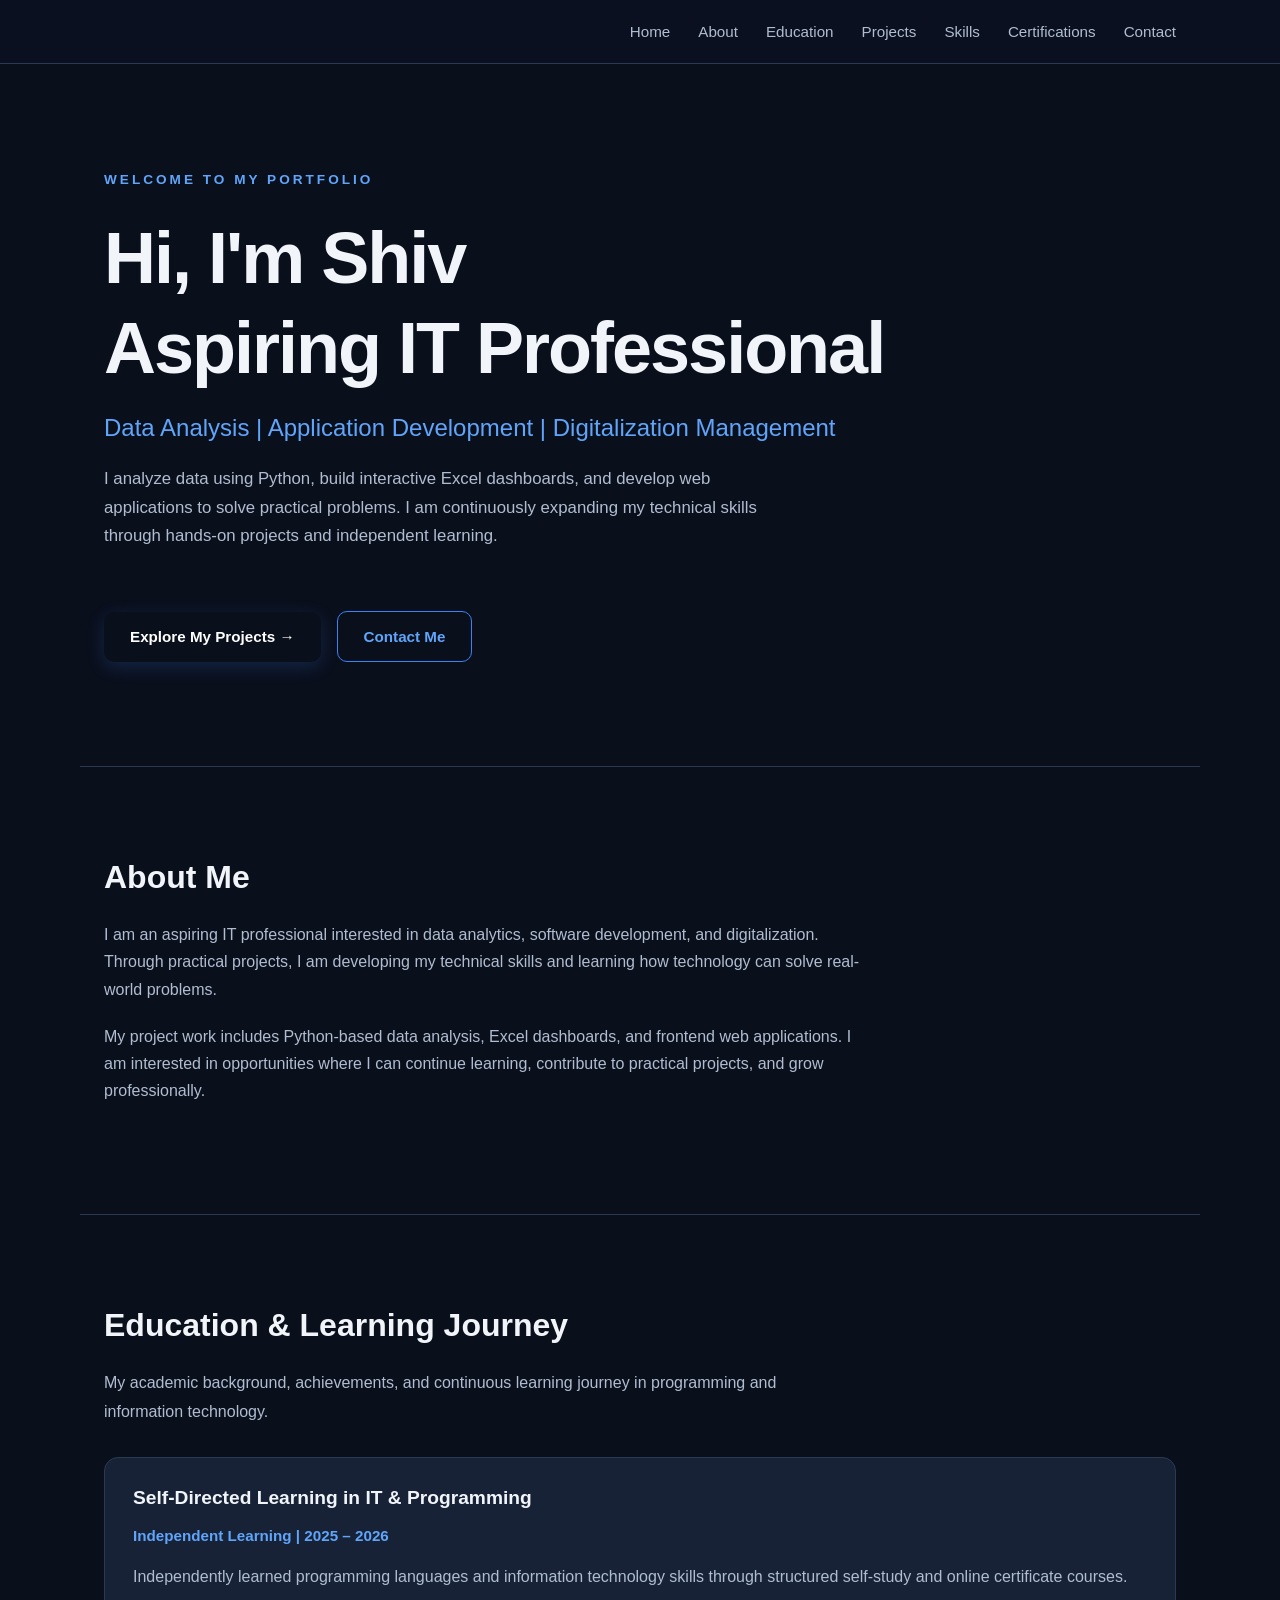
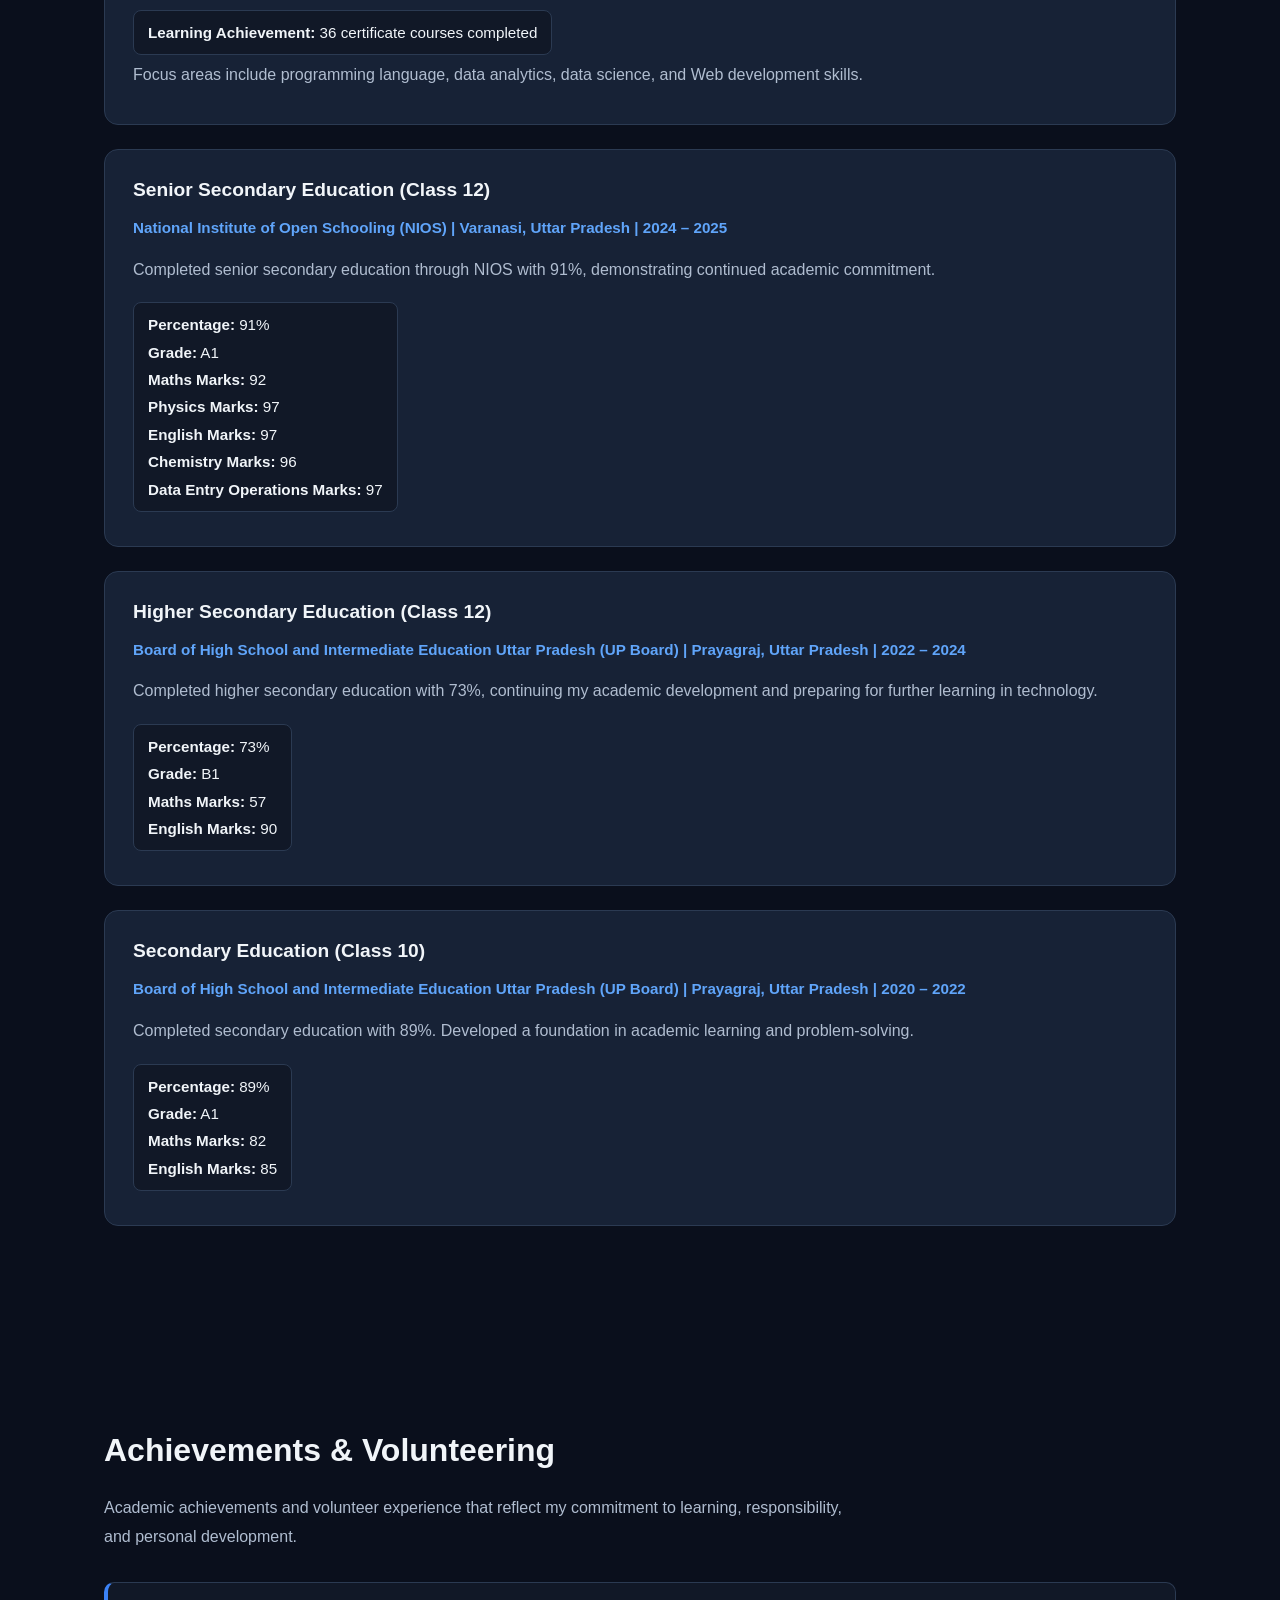
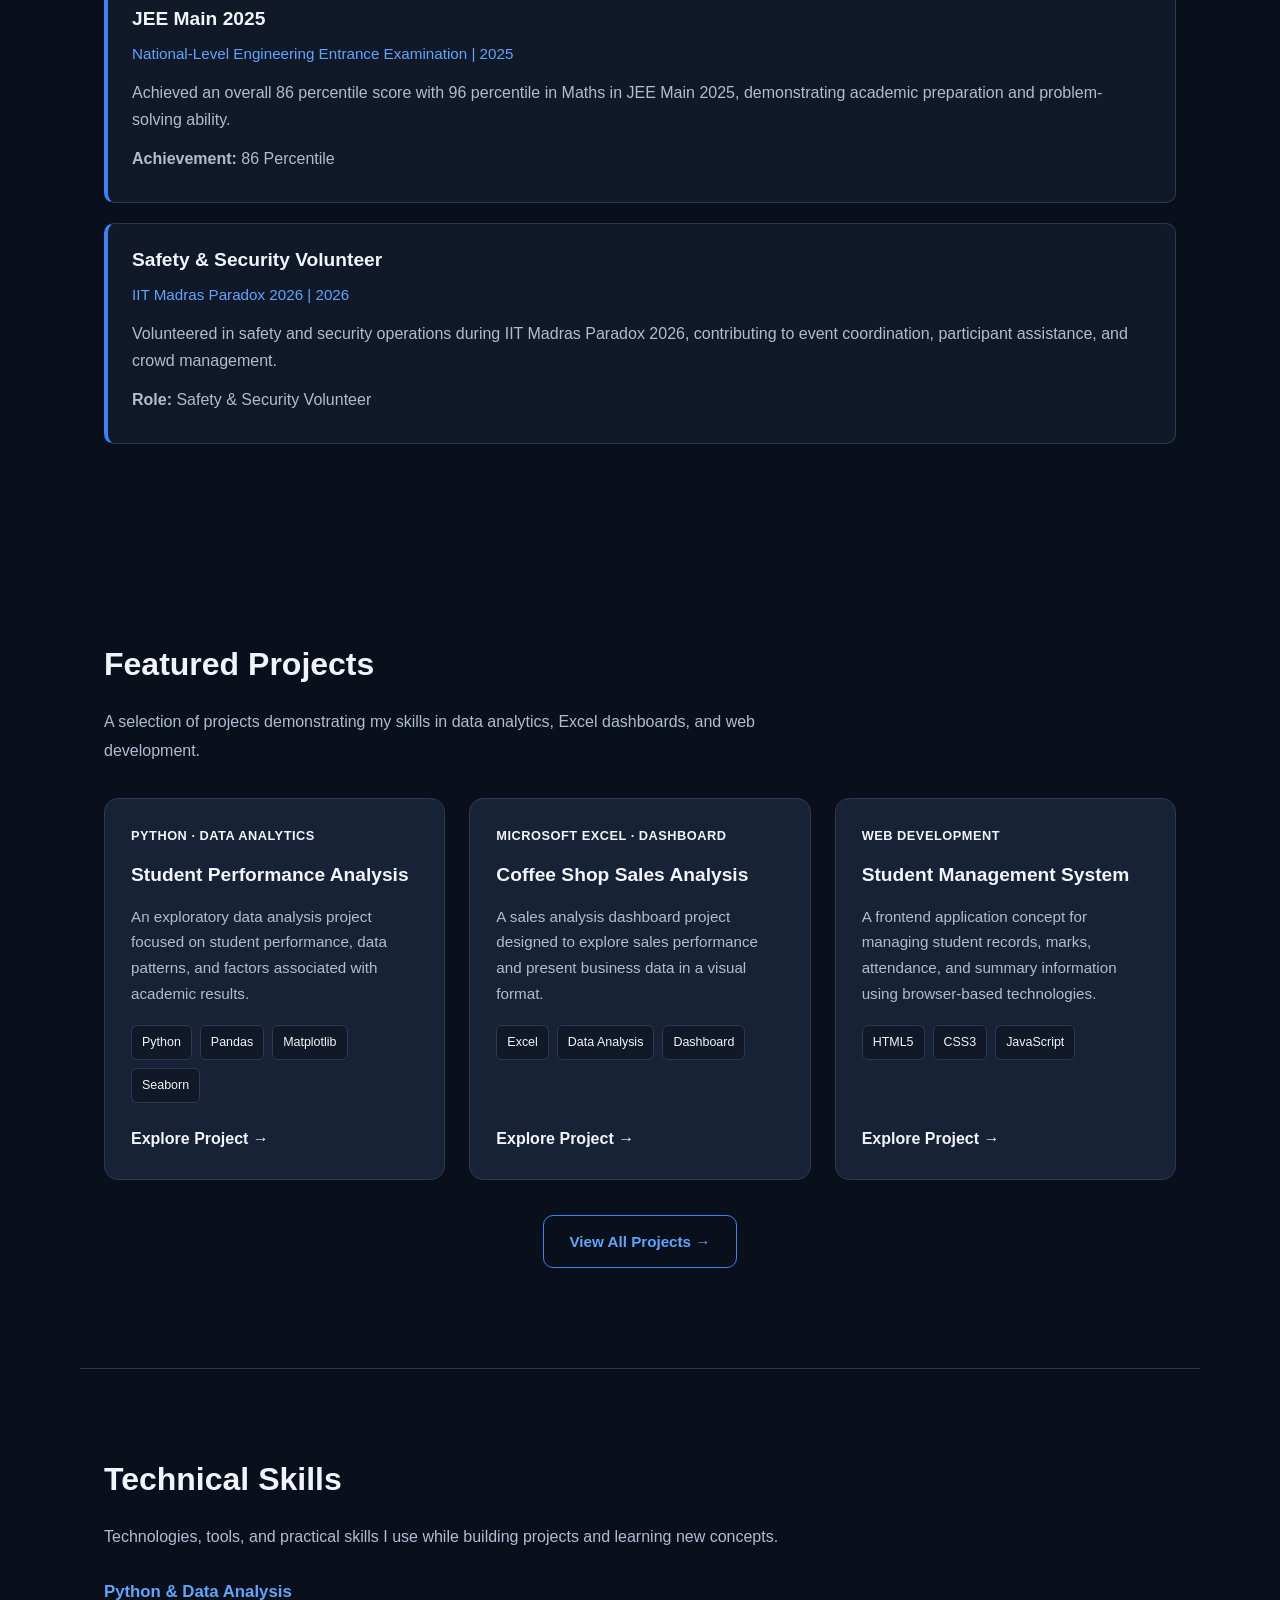
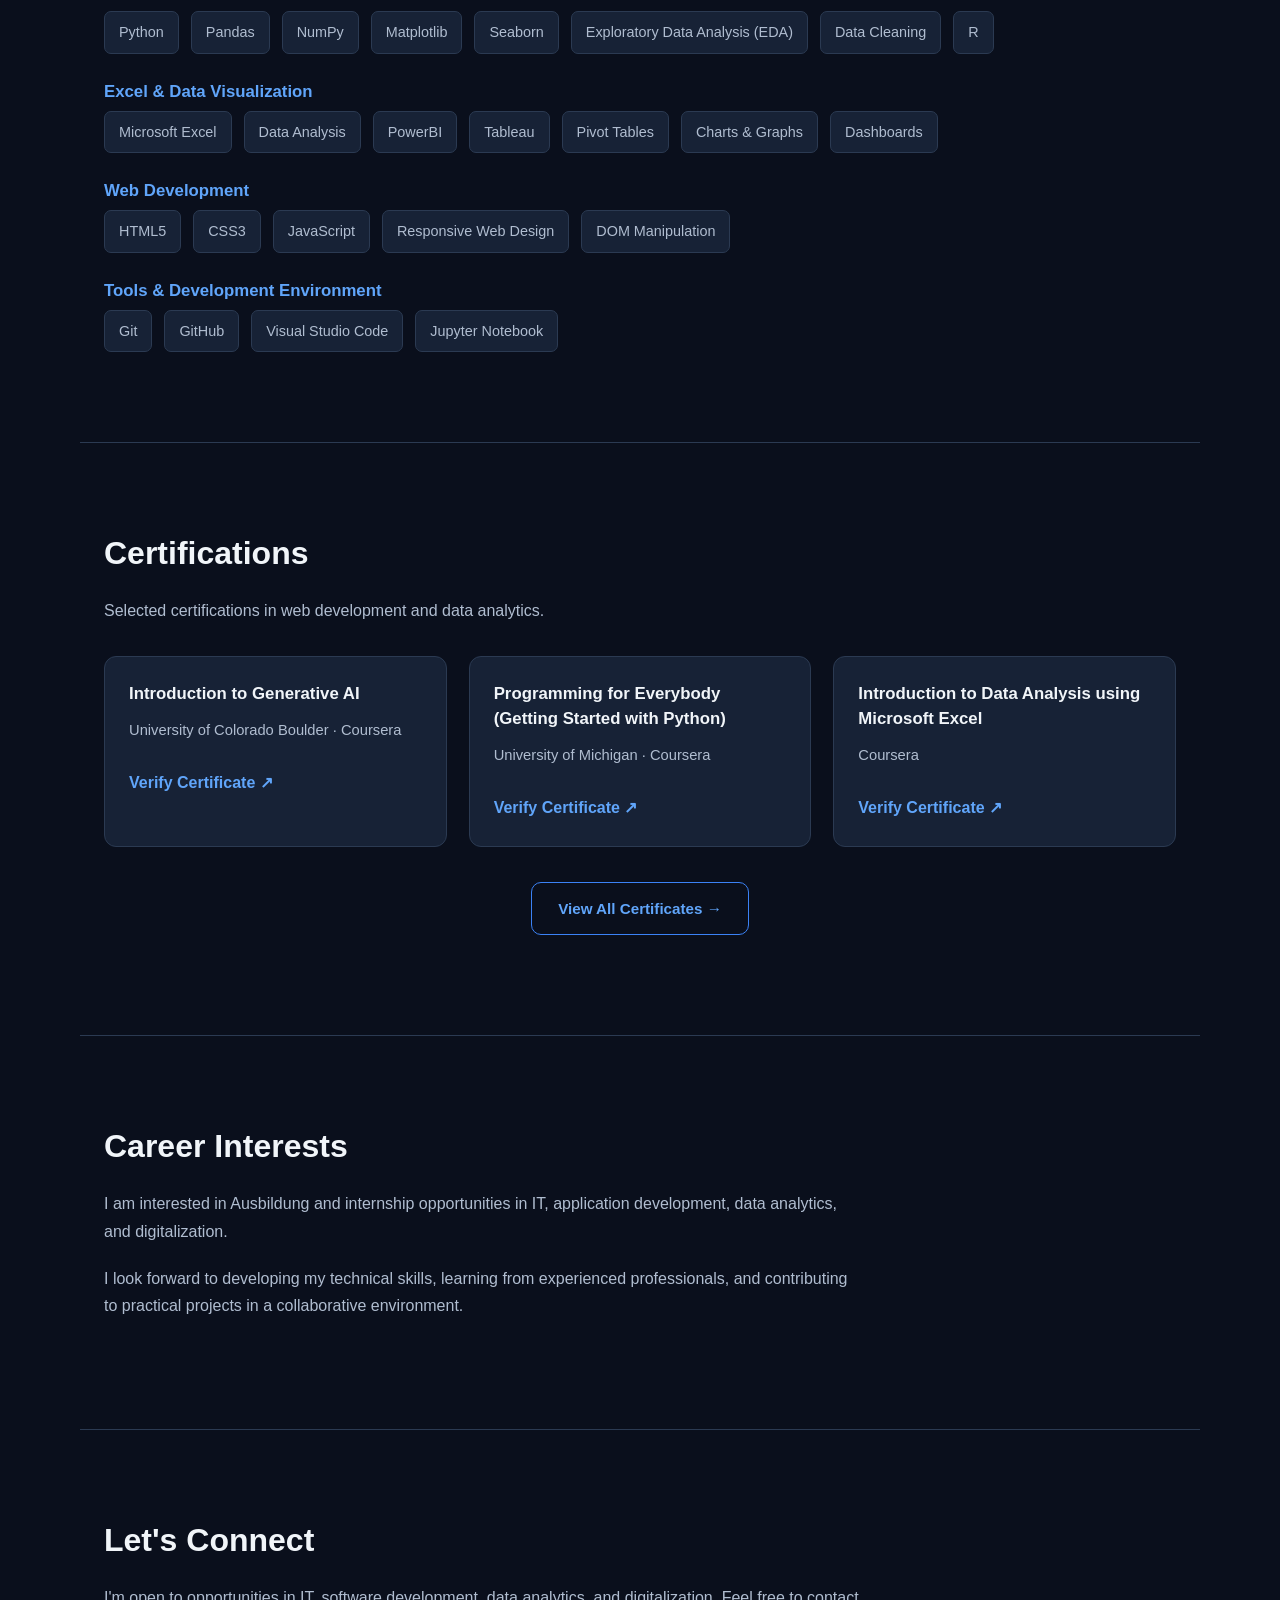
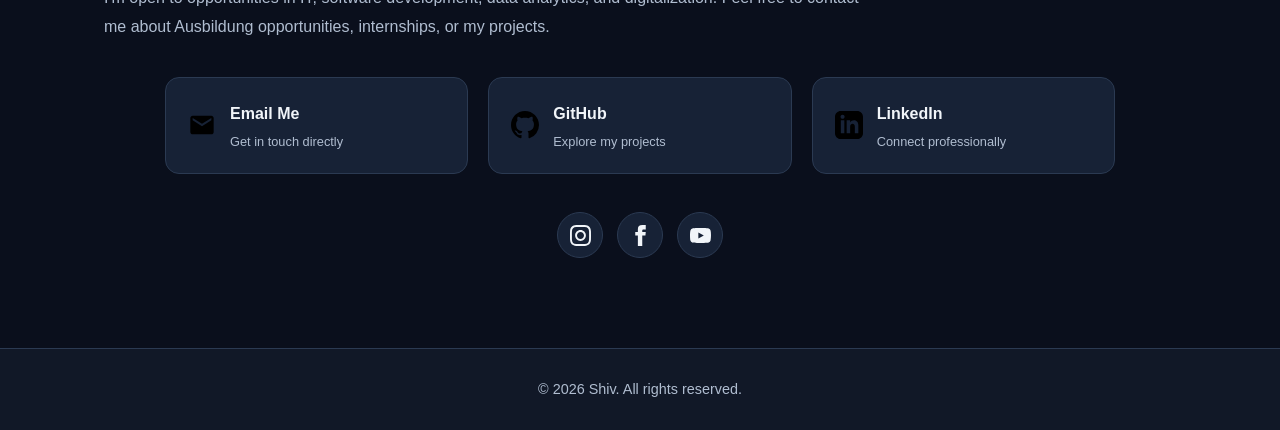
==== commit 563d49e8: "Add R, PowerBI, and Tableau to skill tags" ====
--- a/index.html
+++ b/index.html
@@ -9,15 +9,15 @@
     <meta name="viewport" content="width=device-width, initial-scale=1.0">
 
     <!-- Website title shown in the browser tab -->
-    <title>Shiv | IT & Data Portfolio</title>
+    <title>Shiv Kumar Yadav | IT, Data Analytics & Application Development</title>
 
     <!-- Website favicon shown in the browser tab -->
 <link rel="icon" type="image/svg+xml" href="assets/icons/favicon.svg">
 
     <!-- Description for search engines -->
     <meta name="description"
-        content="Explore my portfolio featuring data analytics, Excel dashboards, Python projects, software development, and web applications.">
-
+   content="Explore Shiv Kumar Yadav's portfolio featuring Python programming, data analytics, Excel dashboards, 
+   web development projects, technical skills, and certifications.">
     <!-- Connect the main CSS stylesheet -->
     <link rel="stylesheet" href="css/style.css">
 </head>
@@ -55,7 +55,7 @@
             <li><a href="#skills">Skills</a></li>
 
             <!-- 6. Certifications -->
-            <li><a href="certifications.html">Certifications</a></li>
+            <li><a href="#certifications">Certifications</a></li>
 
             <!-- 7. Contact -->
             <li><a href="#contact">Contact</a></li>
@@ -479,6 +479,7 @@
             <span>Seaborn</span>
             <span>Exploratory Data Analysis (EDA)</span>
             <span>Data Cleaning</span>
+            <span>R</span>
         </div>
 
     </div>
@@ -491,6 +492,8 @@
         <div class="skill-tags">
             <span>Microsoft Excel</span>
             <span>Data Analysis</span>
+            <span>PowerBI</span>
+            <span>Tableau</span>
             <span>Pivot Tables</span>
             <span>Charts & Graphs</span>
             <span>Dashboards</span>
@@ -779,4 +782,4 @@
 
 </body>
 
-</html>+</html>
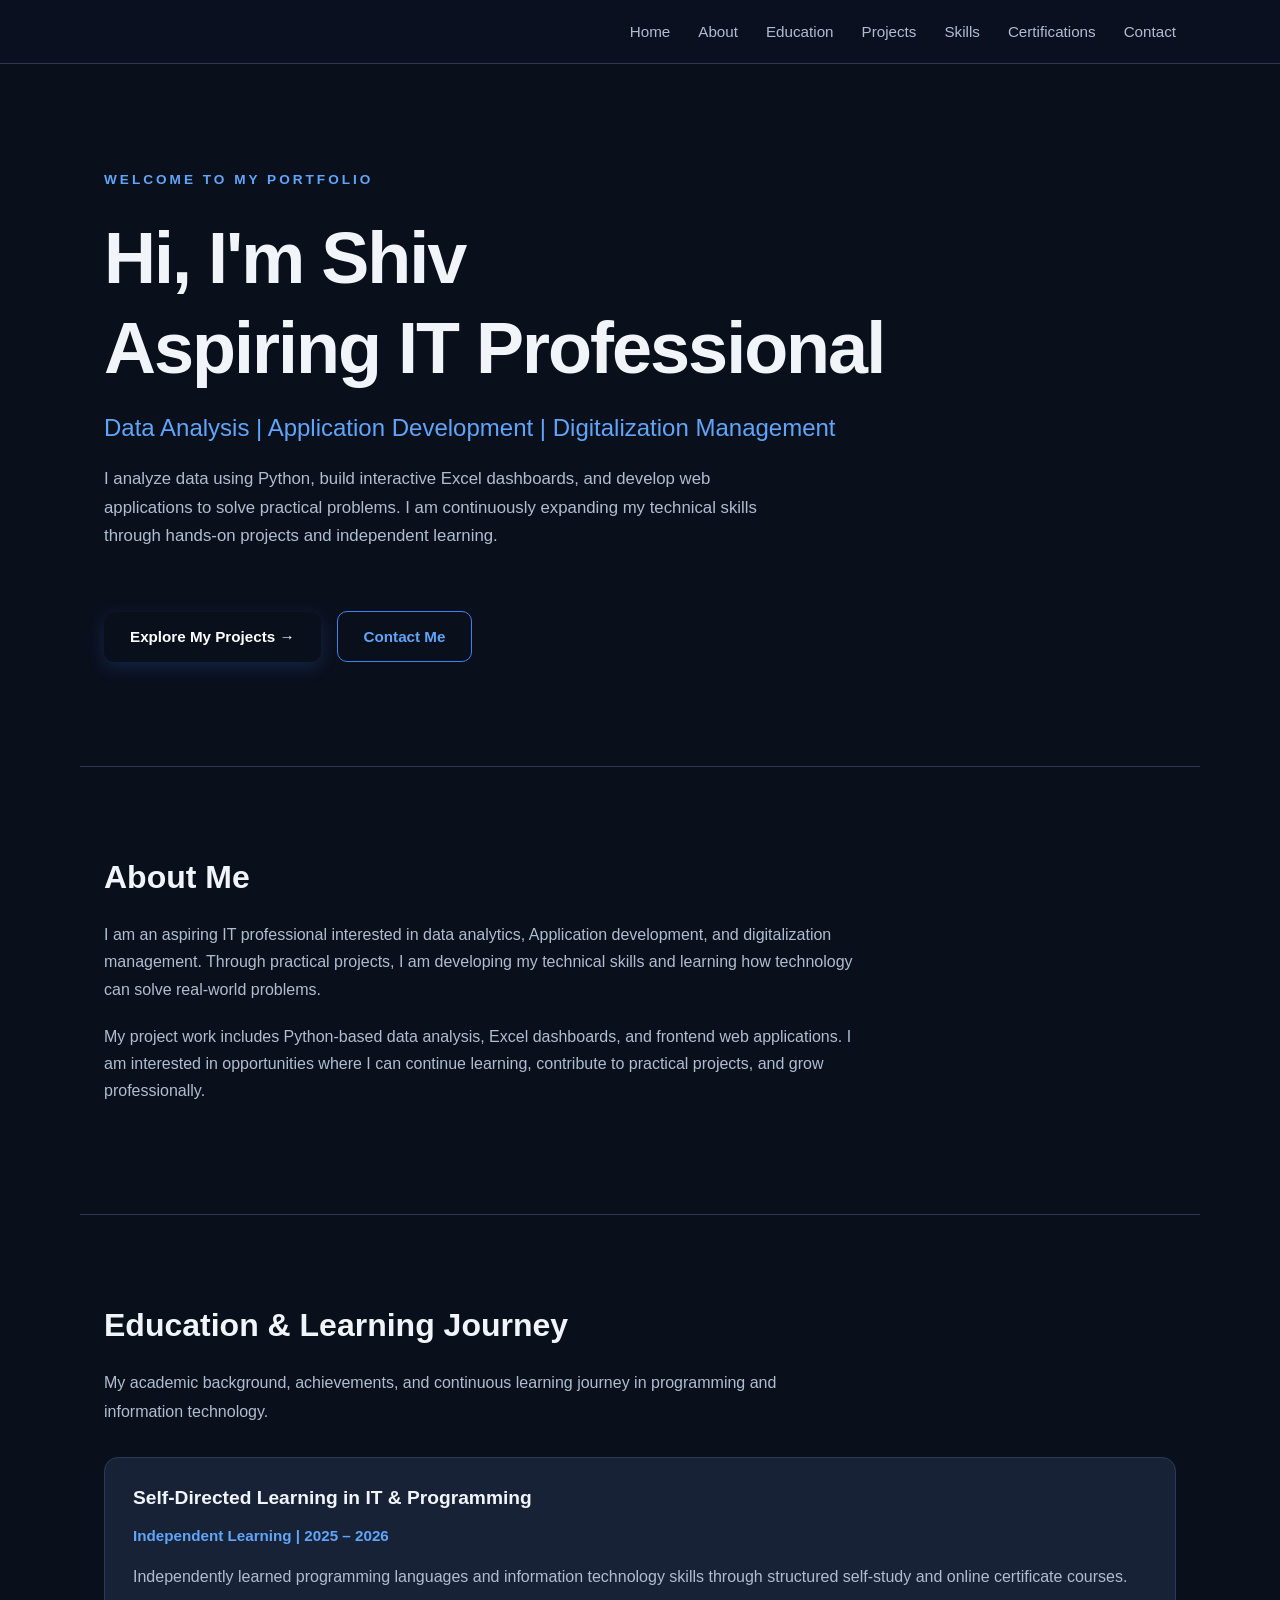
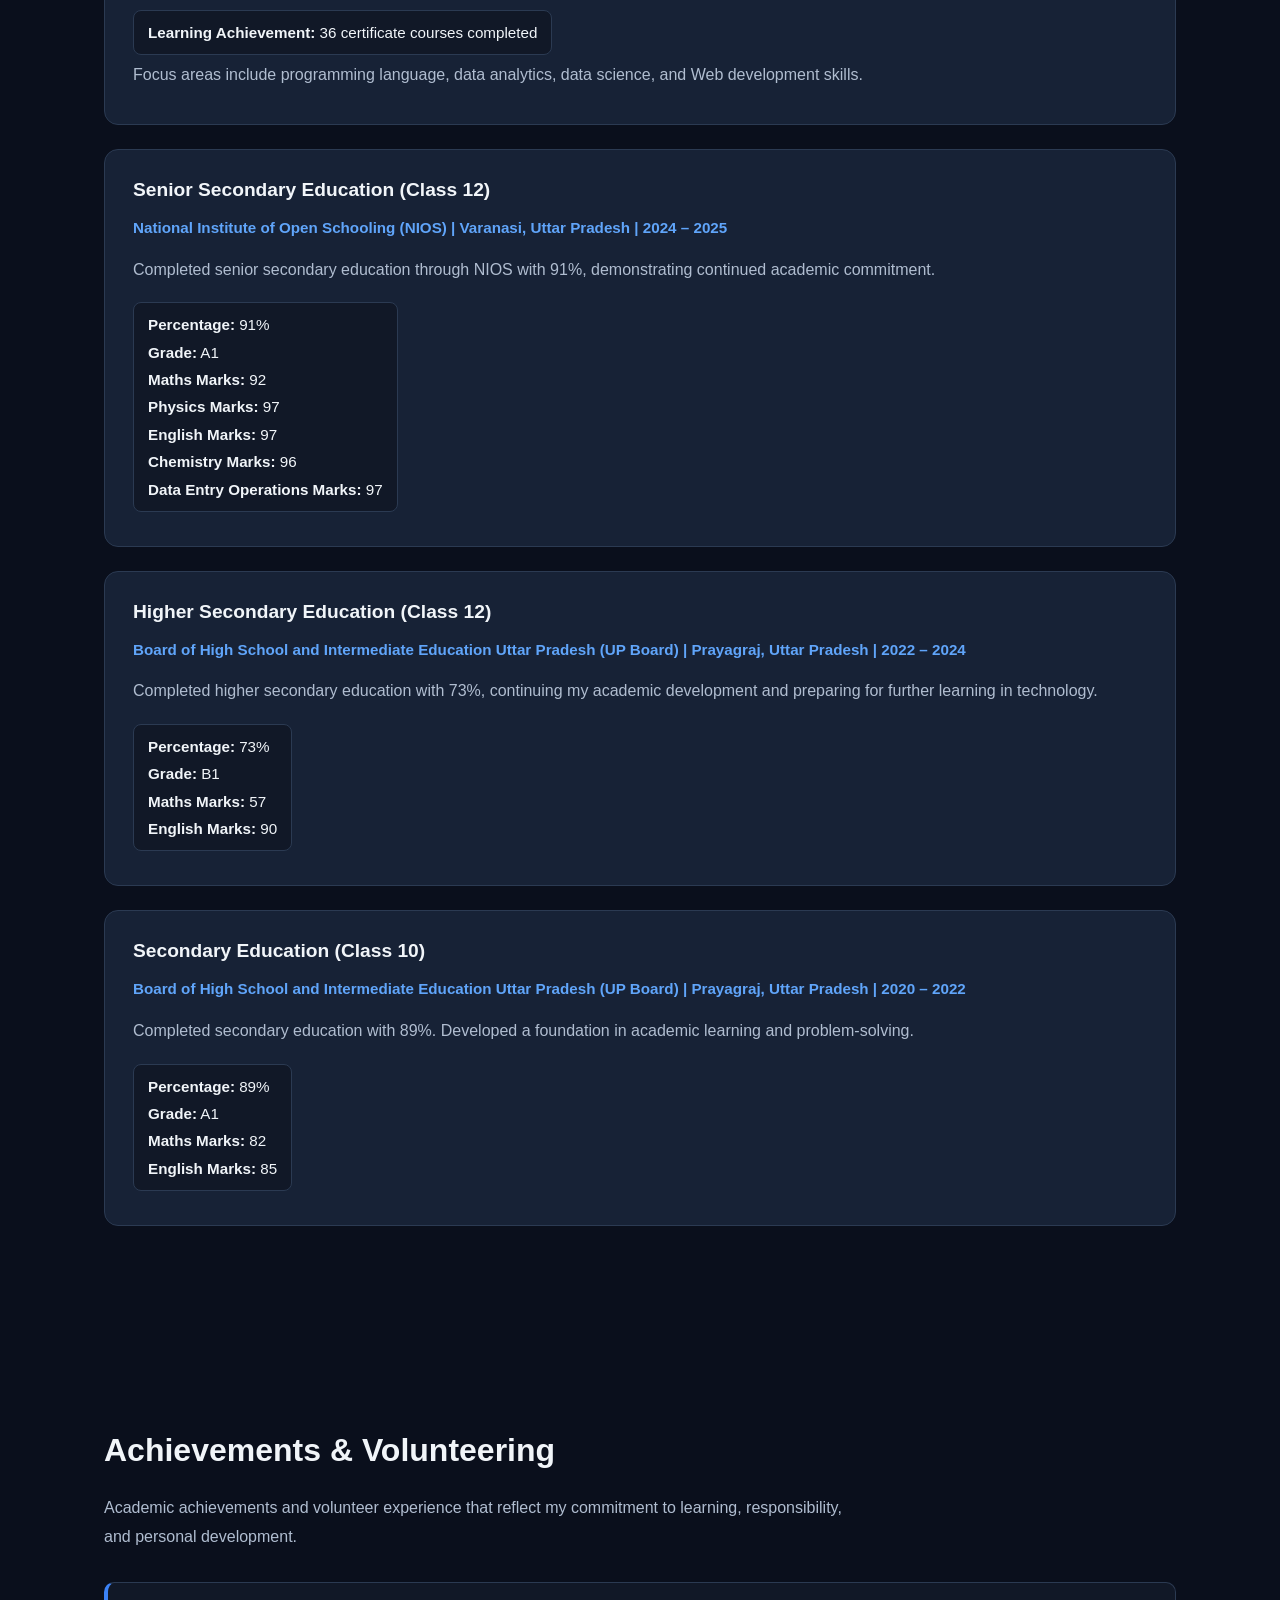
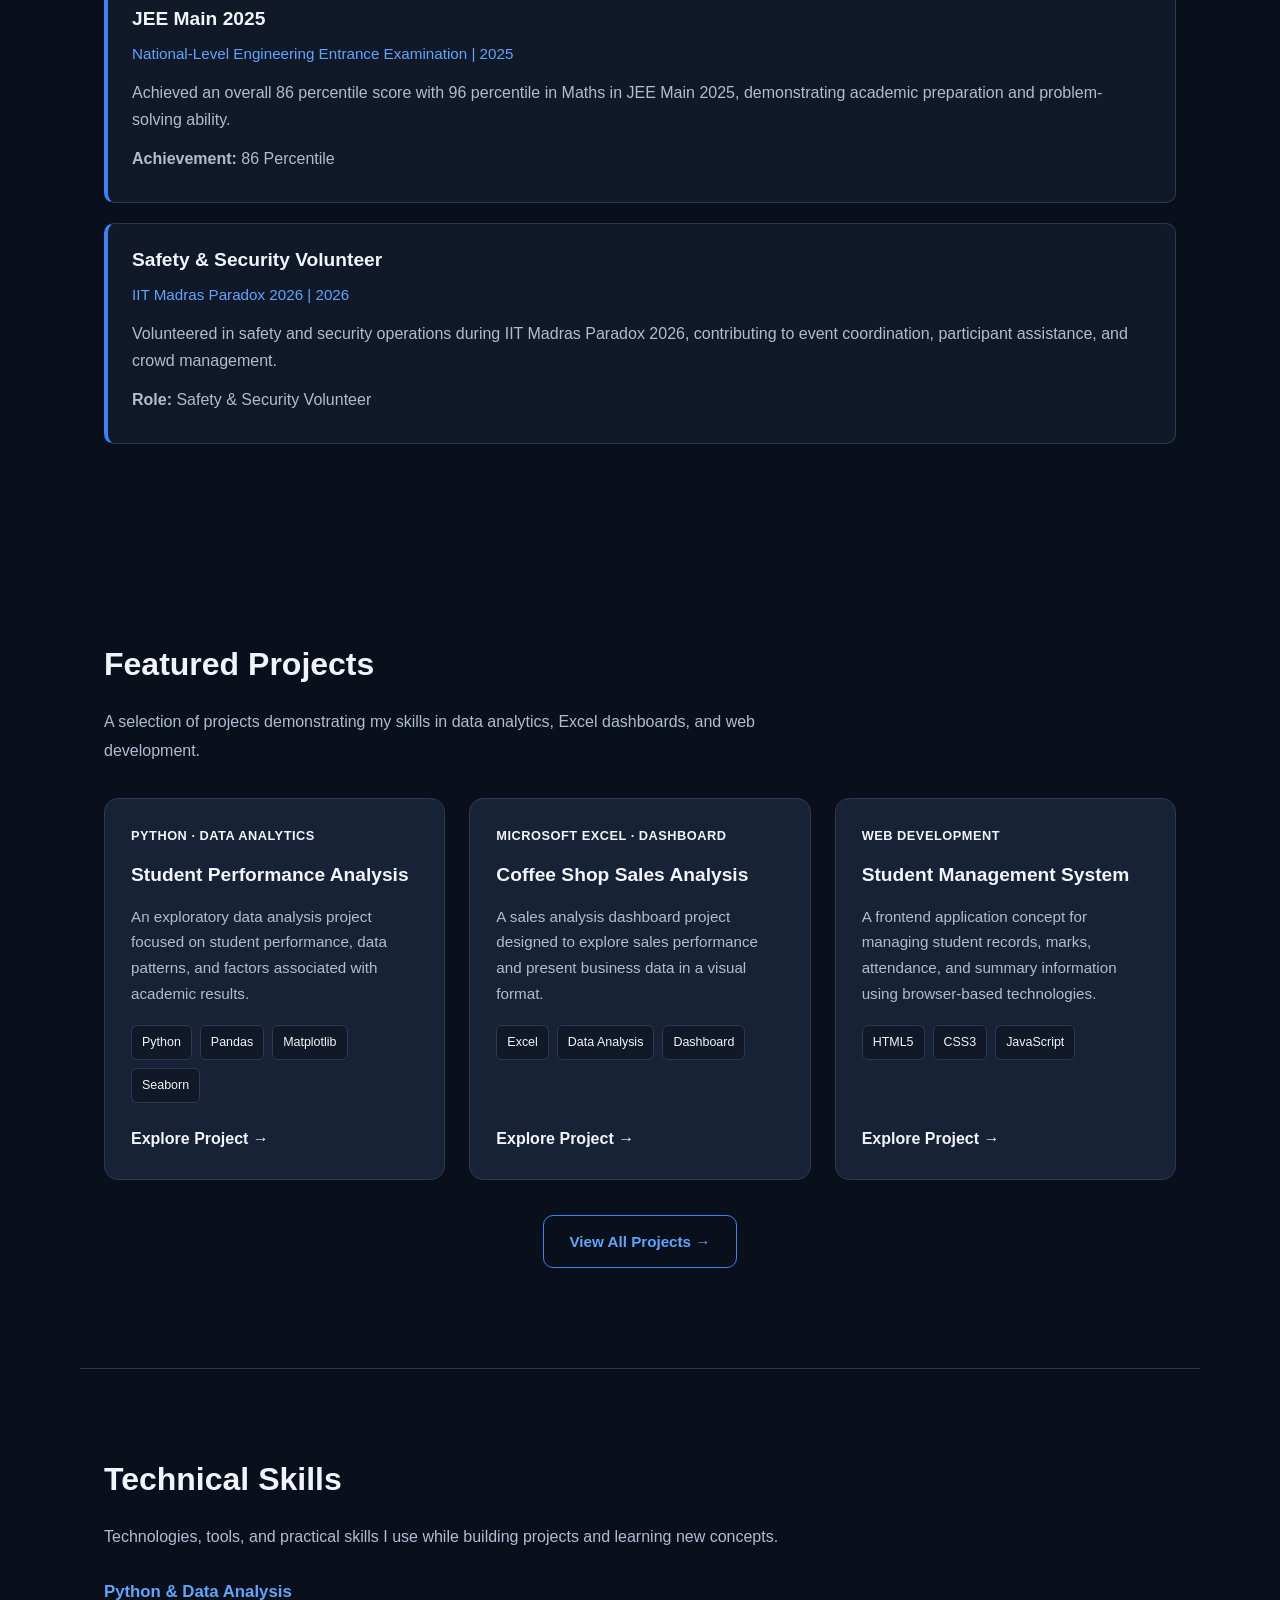
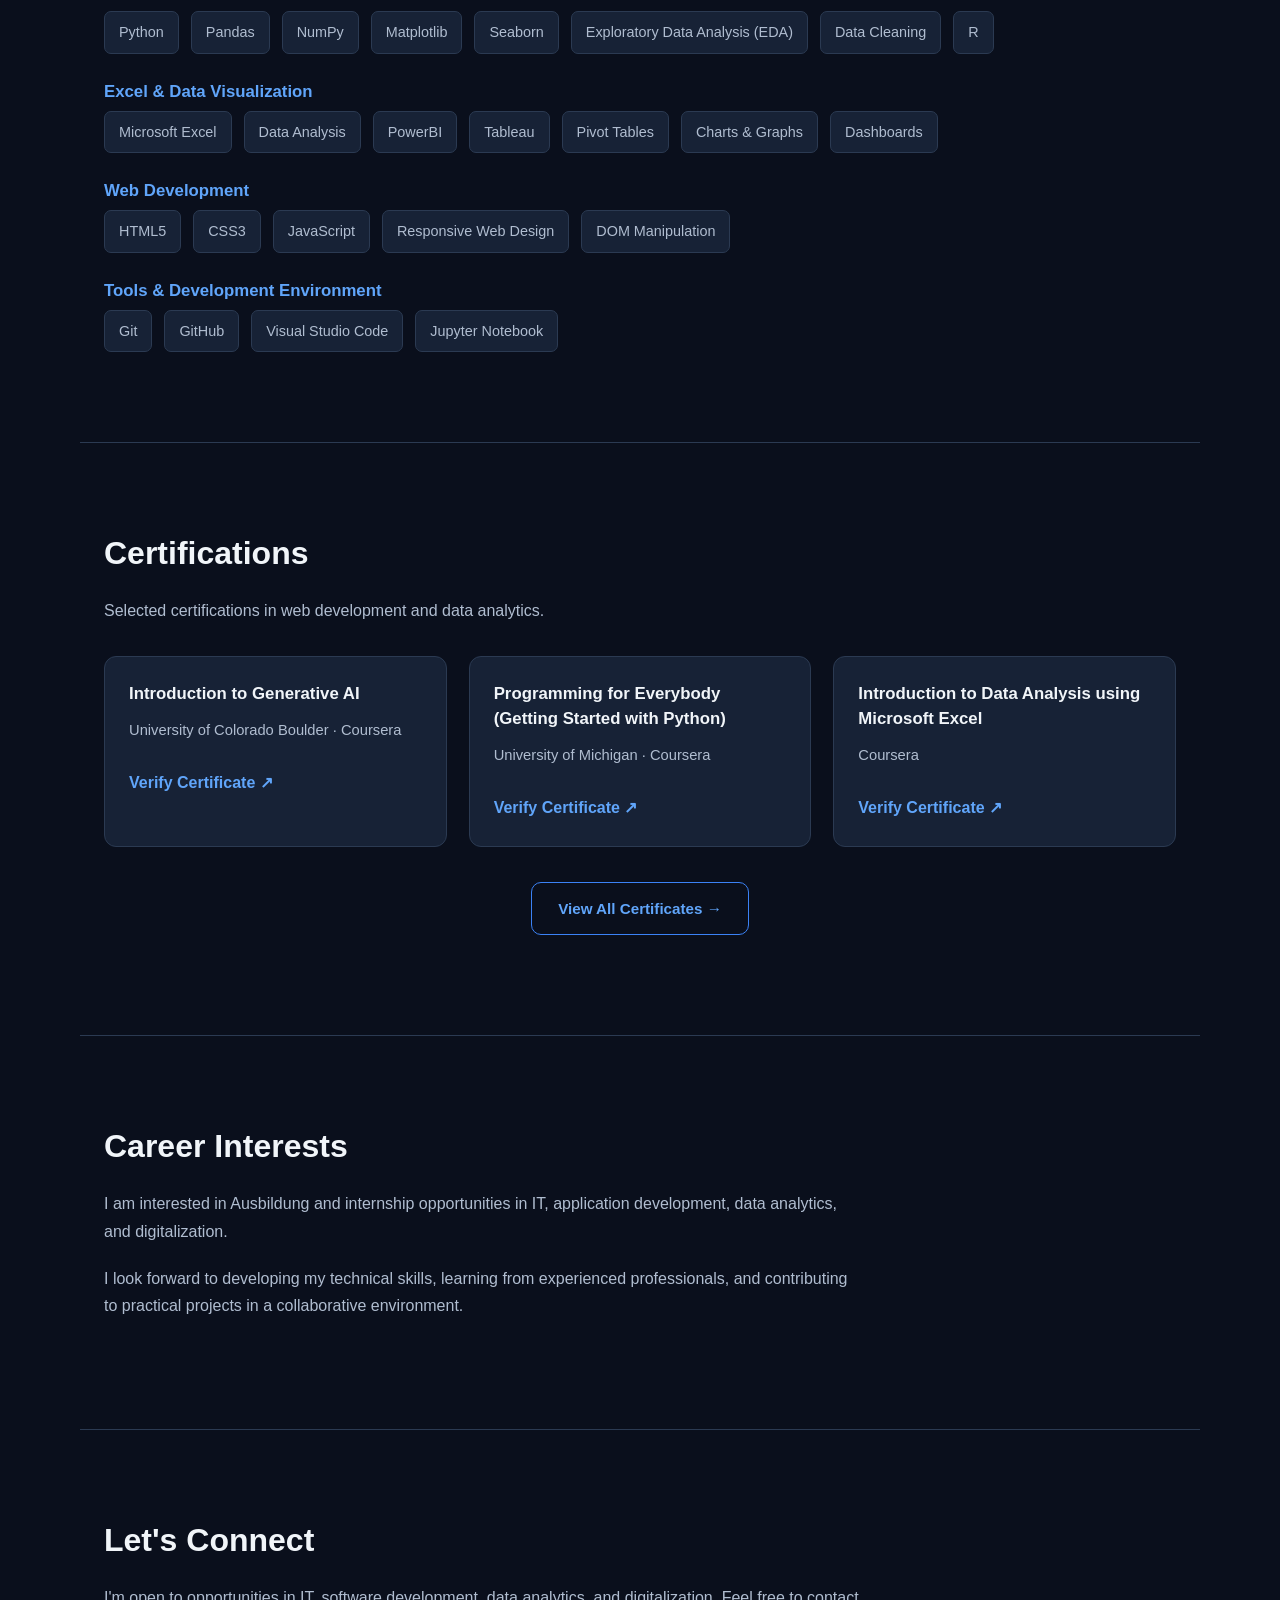
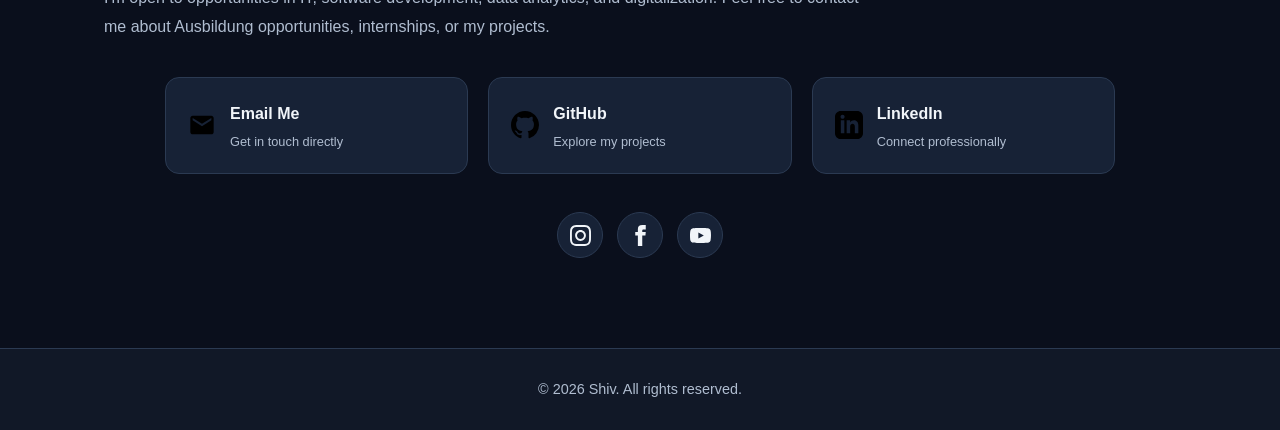
==== commit d77ee095: "Update interests in About Me section" ====
--- a/index.html
+++ b/index.html
@@ -130,7 +130,7 @@
 
             <p>
                 I am an aspiring IT professional interested in data
-                analytics, software development, and digitalization.
+                analytics, Application development, and digitalization management.
                 Through practical projects, I am developing my technical
                 skills and learning how technology can solve
                 real-world problems.
